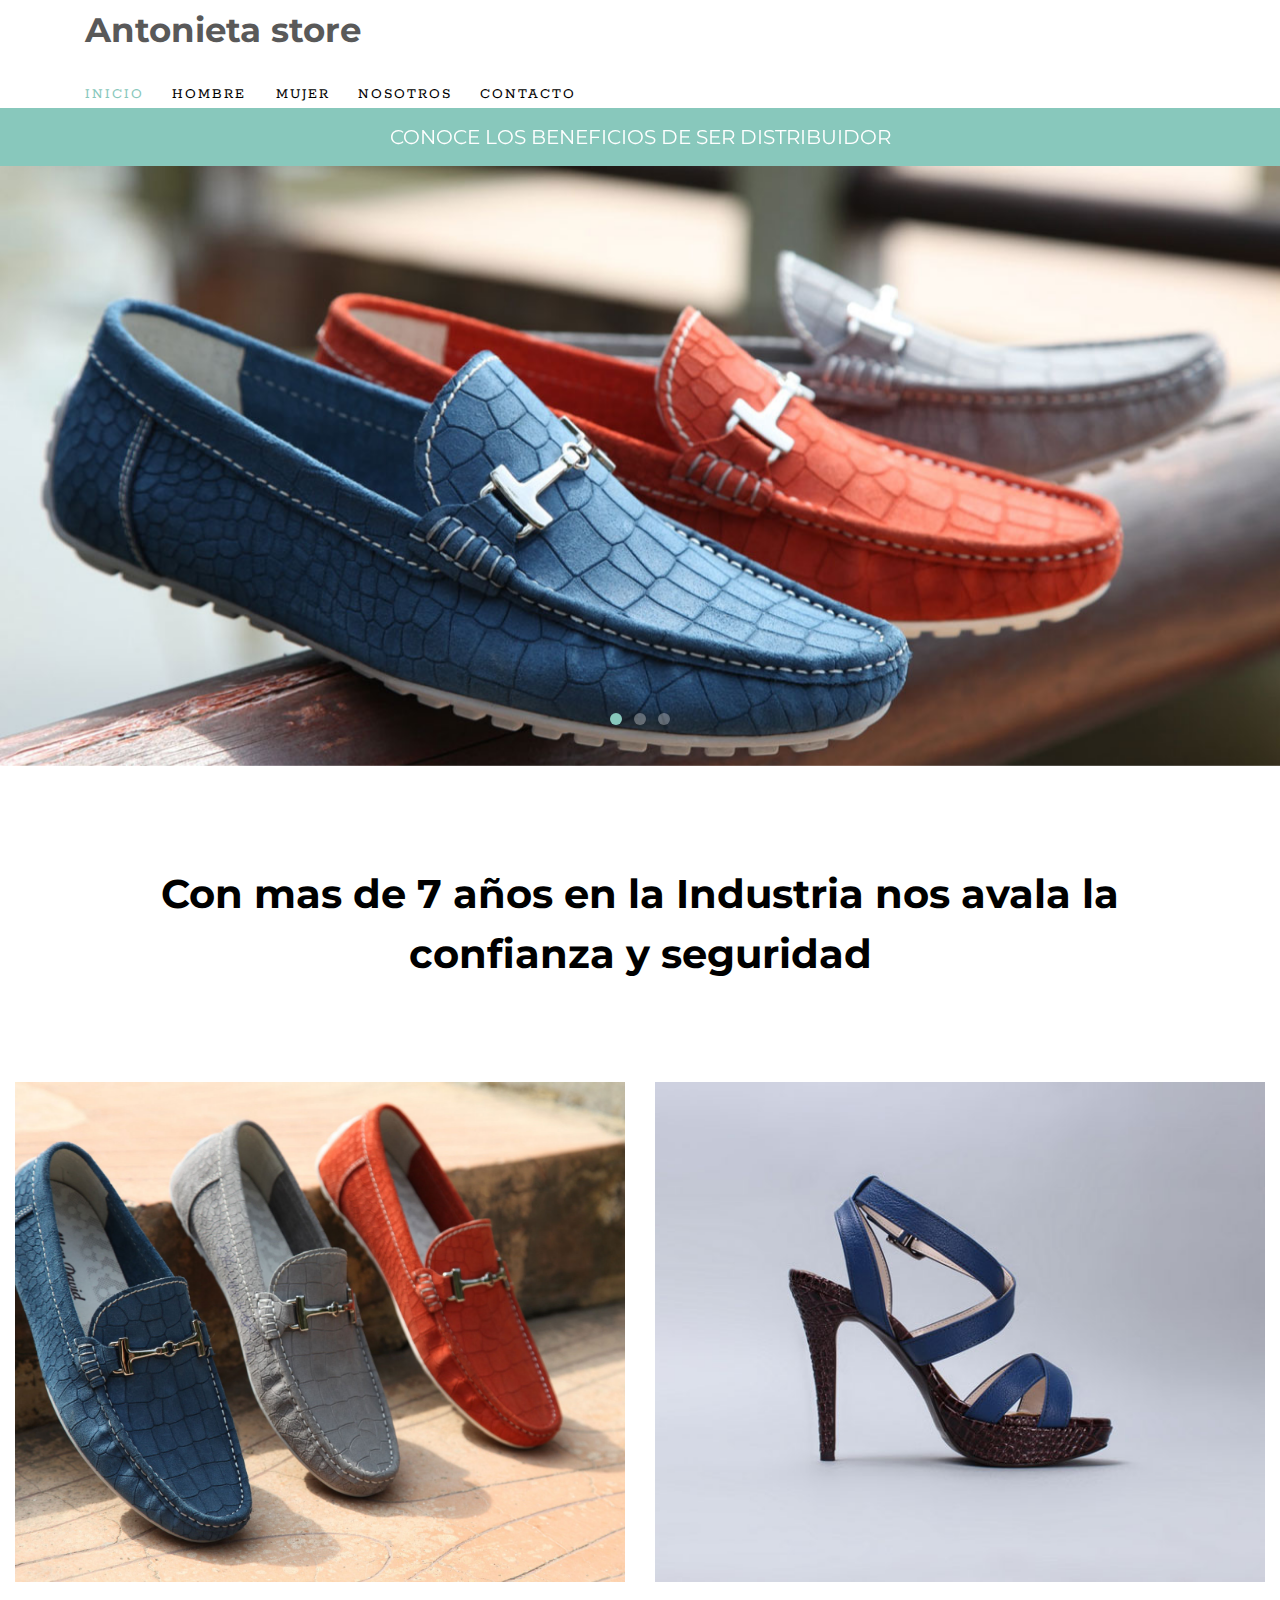
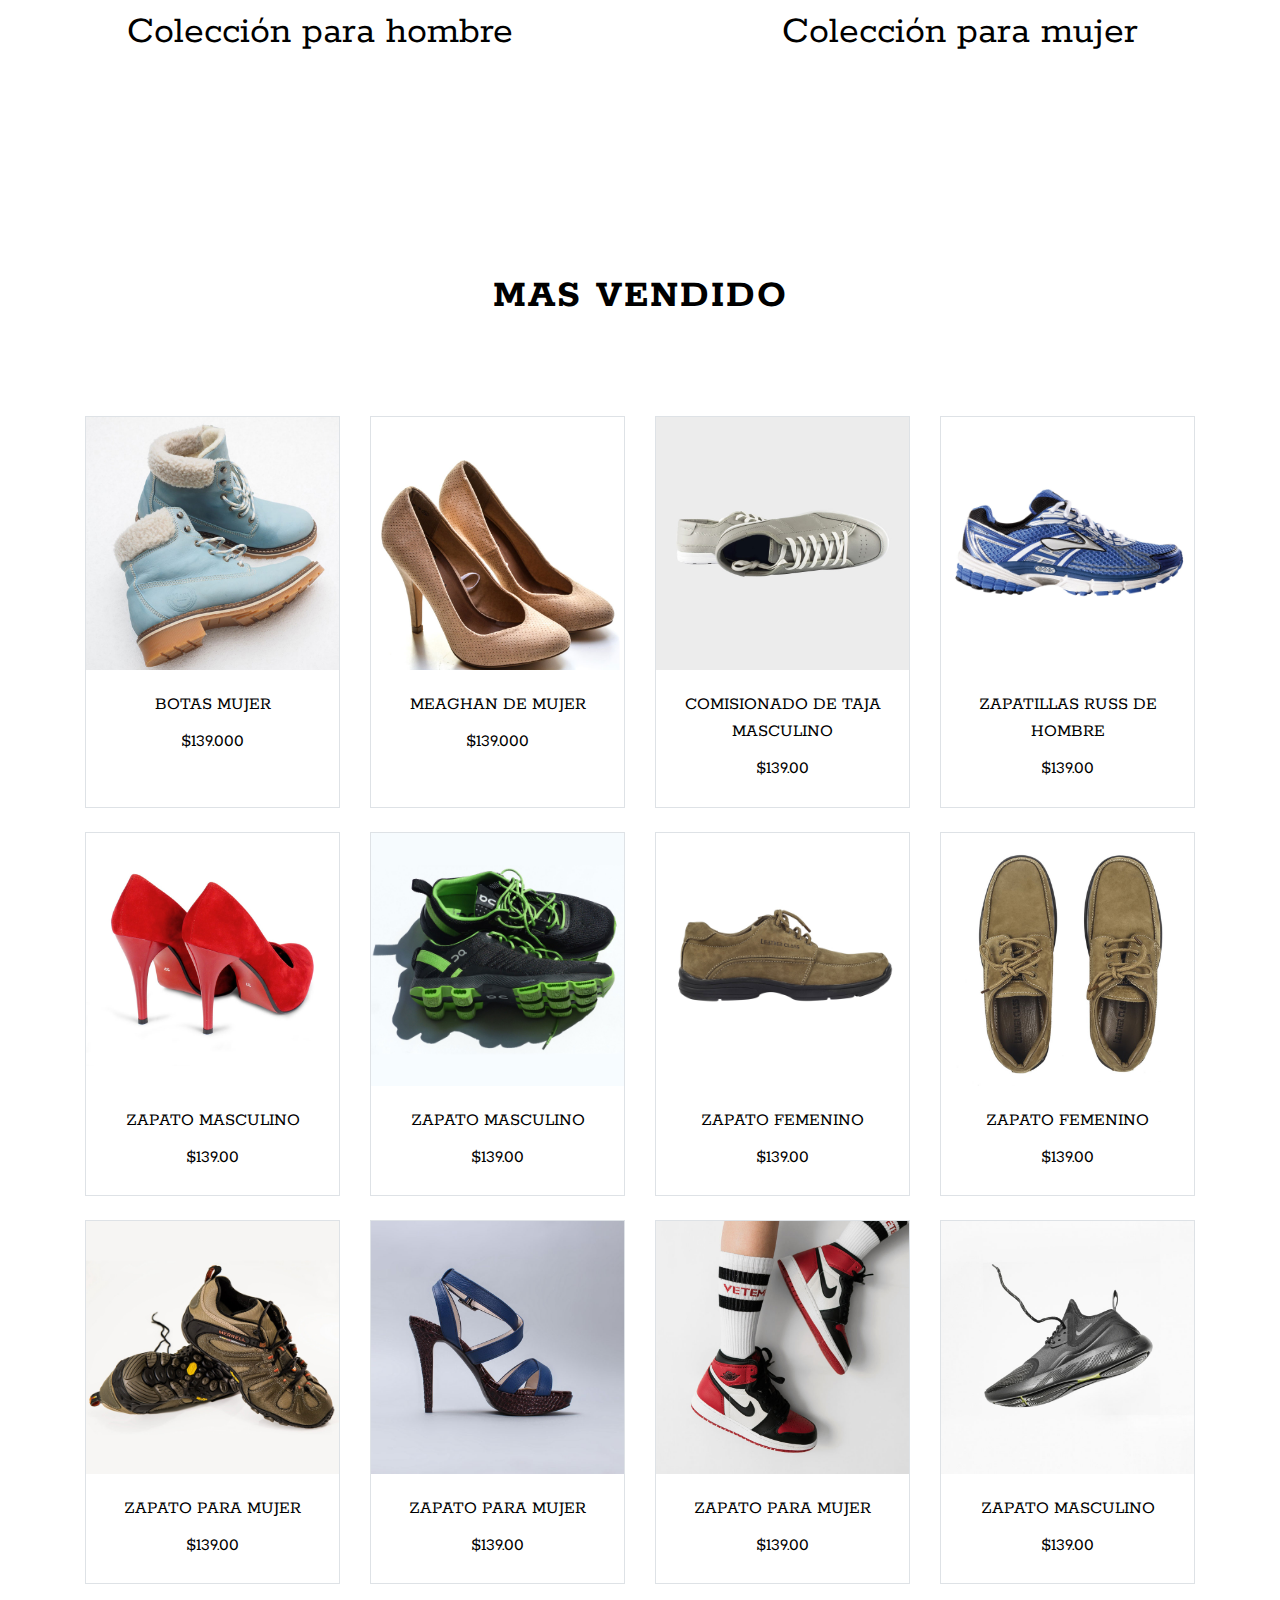
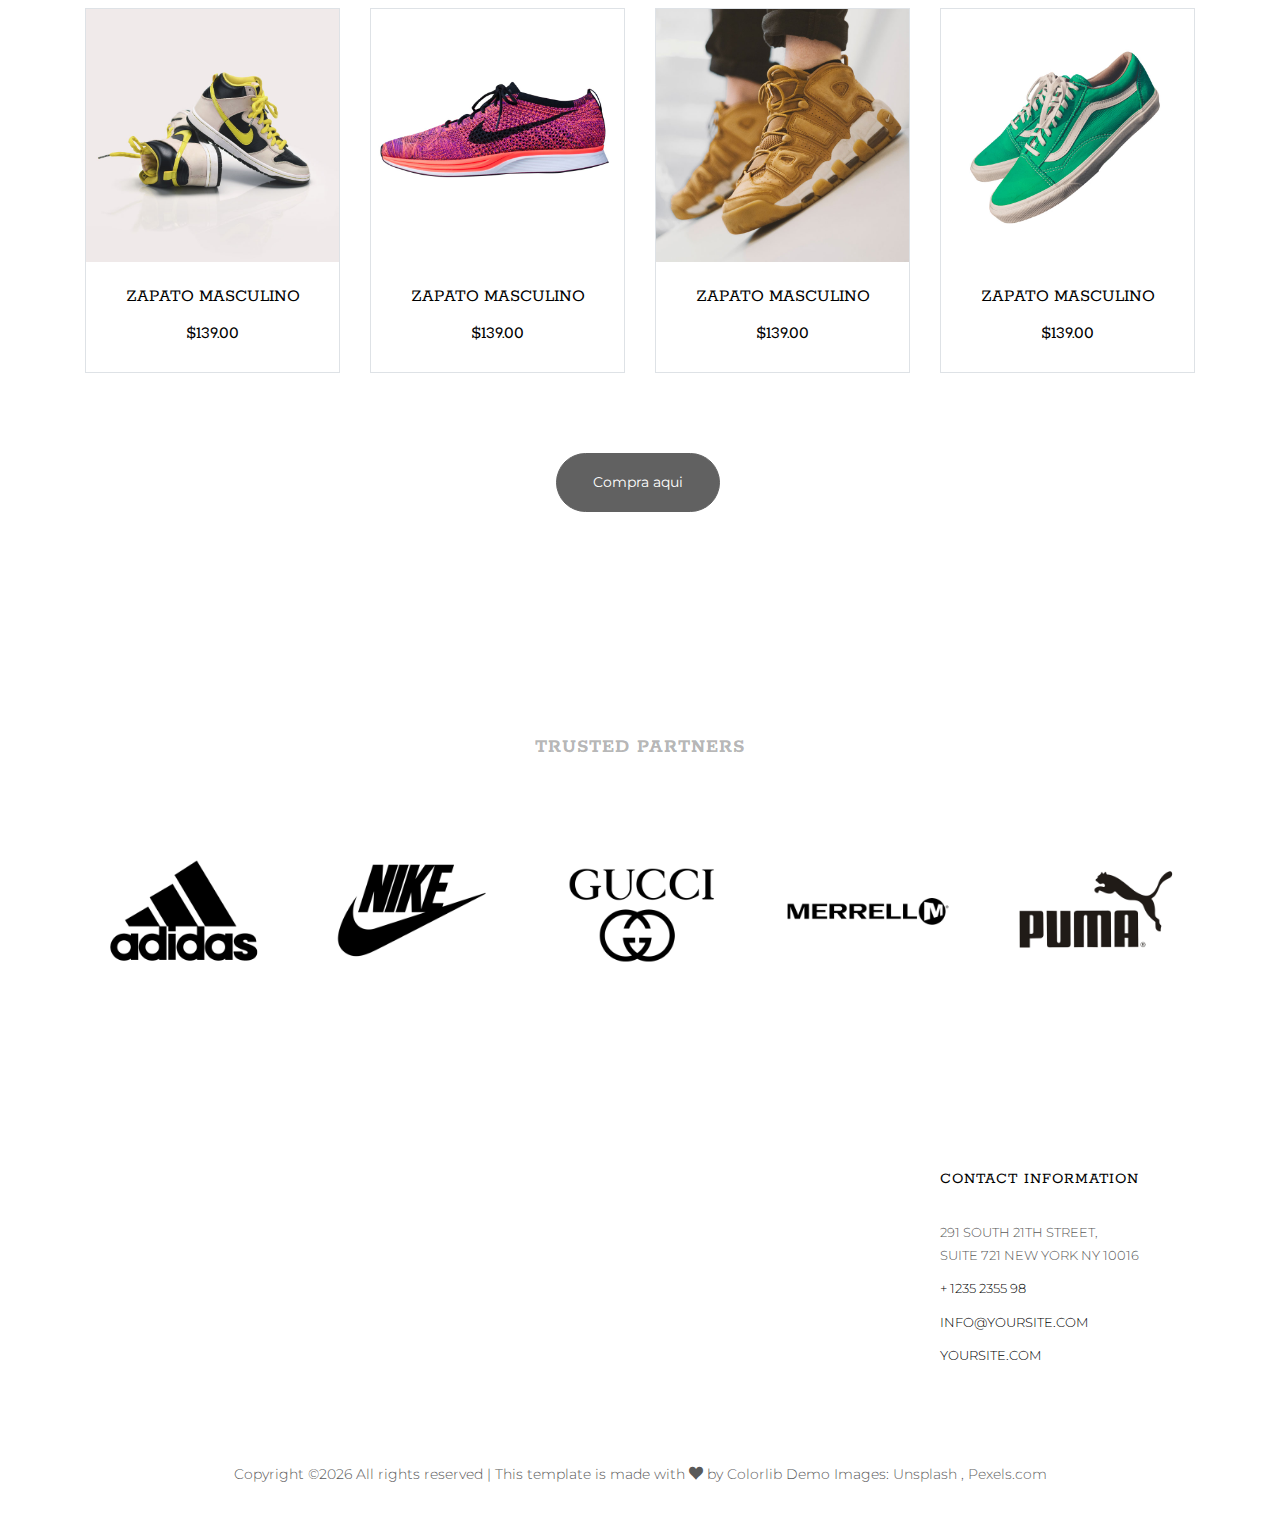
==== index.html @ b863884e "first commit copics ready" ====
<!DOCTYPE HTML>
<html>
	<head>
	<title>Antonieta store</title>
   <meta charset="utf-8">
   <meta name="viewport" content="width=device-width, initial-scale=1, shrink-to-fit=no">

	<link href="https://fonts.googleapis.com/css?family=Montserrat:300,400,500,600,700" rel="stylesheet">
	<link href="https://fonts.googleapis.com/css?family=Rokkitt:100,300,400,700" rel="stylesheet">
	
	<!-- Animate.css -->
	<link rel="stylesheet" href="css/animate.css">
	<!-- Icomoon Icon Fonts-->
	<link rel="stylesheet" href="css/icomoon.css">
	<!-- Ion Icon Fonts-->
	<link rel="stylesheet" href="css/ionicons.min.css">
	<!-- Bootstrap  -->
	<link rel="stylesheet" href="css/bootstrap.min.css">

	<!-- Magnific Popup -->
	<link rel="stylesheet" href="css/magnific-popup.css">

	<!-- Flexslider  -->
	<link rel="stylesheet" href="css/flexslider.css">

	<!-- Owl Carousel -->
	<link rel="stylesheet" href="css/owl.carousel.min.css">
	<link rel="stylesheet" href="css/owl.theme.default.min.css">
	
	<!-- Date Picker -->
	<link rel="stylesheet" href="css/bootstrap-datepicker.css">
	<!-- Flaticons  -->
	<link rel="stylesheet" href="fonts/flaticon/font/flaticon.css">

	<!-- Theme style  -->
	<link rel="stylesheet" href="css/style.css">

	</head>
	<body>
		
	<div class="colorlib-loader"></div>

	<div id="page">
		<nav class="colorlib-nav" role="navigation">
			<div class="top-menu">
				<div class="container">
					<div class="row">
						<div class="col-sm-7 col-md-9">
							<div id="colorlib-logo"><a href="index.html">Antonieta store</a></div>
						</div>
		         </div>
					<div class="row">
						<div class="col-sm-12 text-left menu-1">
							<ul>
								<li class="active"><a href="index.html">Inicio</a></li>
								<li class="has-dropdown">
									<a href="men.html">Hombre</a>
<!-- 									<ul class="dropdown">
										<li><a href="product-detail.html">Product Detail</a></li>
										<li><a href="cart.html">Shopping Cart</a></li>
										<li><a href="checkout.html">Checkout</a></li>
										<li><a href="order-complete.html">Order Complete</a></li>
										<li><a href="add-to-wishlist.html">Wishlist</a></li>
									</ul> -->
								</li>
								<li><a href="women.html">Mujer</a></li>
								<li><a href="about.html">Nosotros</a></li>
								<li><a href="contact.html">Contacto</a></li>
							</ul>
						</div>
					</div>
				</div>
			</div>
			<div class="sale">
				<div class="container">
					<div class="row">
						<div class="col-sm-8 offset-sm-2 text-center">
							<div class="row">
								<div class="owl-carousel2">
									<div class="item">
										<div class="col">
											<h3><a href="#">Conoce los Beneficios de ser Distribuidor</a></h3>
										</div>
									</div>
									<div class="item">
										<div class="col">
											<h3><a href="#">Unete ahora</a></h3>
										</div>
									</div>
								</div>
							</div>
						</div>
					</div>
				</div>
			</div>
		</nav>
		<aside id="colorlib-hero">
			<div class="flexslider">
				<ul class="slides">
			   	<li style="background-image: url(images/img_bg_1.jpg);">
			   		<div class="overlay"></div>
			   		<div class="container-fluid">
			   			<div class="row">
				   			<div class="col-sm-6 offset-sm-3 text-center slider-text">
				   				<div class="slider-text-inner">
				   					<div class="desc">
					   					<h1 class="head-1">Coleccion</h1>
					   					<h2 class="head-2">Zapatos</h2>
					   					<h2 class="head-3">Masculino</h2>
					   					<p class="category"><span>Envios a todo el pais</span></p>
					   					<p><a href="#" class="btn btn-primary">Ver Coleccion</a></p>
				   					</div>
				   				</div>
				   			</div>
				   		</div>
			   		</div>
			   	</li>
			   	<li style="background-image: url(images/img_bg_2.jpg);">
			   		<div class="overlay"></div>
			   		<div class="container-fluid">
			   			<div class="row">
				   			<div class="col-sm-6 offset-sm-3 text-center slider-text">
				   				<div class="slider-text-inner">
				   					<div class="desc">
					   					<h1 class="head-1">Gran </h1>
					   					<h2 class="head-2">promocion</h2>
					   					<h2 class="head-3"><strong class="font-weight-bold">20%</strong> de descuento</h2>
					   					<p class="category"><span>zapatos en rebaja</span></p>
					   					<p><a href="#" class="btn btn-primary">Ver Coleccion</a></p>
				   					</div>
				   				</div>
				   			</div>
				   		</div>
			   		</div>
			   	</li>
			   	<li style="background-image: url(images/img_bg_3.jpg);">
			   		<div class="overlay"></div>
			   		<div class="container-fluid">
			   			<div class="row">
				   			<div class="col-sm-6 offset-sm-3 text-center slider-text">
				   				<div class="slider-text-inner">
				   					<div class="desc">
					   					<h1 class="head-1">Mercancia</h1>
					   					<h2 class="head-2">nueva</h2>
					   					<h2 class="head-3">hasta <strong class="font-weight-bold">10%</strong> rebaja</h2>
					   					<p class="category"><span>nuevo estilo para hombres</span></p>
					   					<p><a href="#" class="btn btn-primary">Ver Coleccion</a></p>
				   					</div>
				   				</div>
				   			</div>
				   		</div>
			   		</div>
			   	</li>
			  	</ul>
		  	</div>
		</aside>
		<div class="colorlib-intro">
			<div class="container">
				<div class="row">
					<div class="col-sm-12 text-center">
						<h2 class="intro">Con mas de 7 años en la Industria nos avala la confianza y seguridad</h2>
					</div>
				</div>
			</div>
		</div>
		<div class="colorlib-product">
			<div class="container-fluid">
				<div class="row">
					<div class="col-sm-6 text-center">
						<div class="featured">
							<a href="#" class="featured-img" style="background-image: url(images/men.jpg);"></a>
							<div class="desc">
								<h2><a href="#">Colección para hombre</a></h2>
							</div>
						</div>
					</div>
					<div class="col-sm-6 text-center">
						<div class="featured">
							<a href="#" class="featured-img" style="background-image: url(images/women.jpg);"></a>
							<div class="desc">
								<h2><a href="#">Colección para mujer</a></h2>
							</div>
						</div>
					</div>
				</div>
			</div>
		</div>

		<div class="colorlib-product">
			<div class="container">
				<div class="row">
					<div class="col-sm-8 offset-sm-2 text-center colorlib-heading">
						<h2>Mas vendido</h2>
					</div>
				</div>
				<div class="row row-pb-md">
					<div class="col-lg-3 mb-4 text-center">
						<div class="product-entry border">
							<a href="#" class="prod-img">
								<img src="images/item-1.jpg" class="img-fluid" alt="Free html5 bootstrap 4 template">
							</a>
							<div class="desc">
								<h2><a href="#">Botas Mujer </a></h2>
								<span class="price">$139.000</span>
							</div>
						</div>
					</div>
					<div class="col-lg-3 mb-4 text-center">
						<div class="product-entry border">
							<a href="#" class="prod-img">
								<img src="images/item-2.jpg" class="img-fluid" alt="Free html5 bootstrap 4 template">
							</a>
							<div class="desc">
								<h2><a href="#"> Meaghan de mujer</a></h2>
								<span class="price">$139.000</span>
							</div>
						</div>
					</div>
					<div class="col-lg-3 mb-4 text-center">
						<div class="product-entry border">
							<a href="#" class="prod-img">
								<img src="images/item-3.jpg" class="img-fluid" alt="Free html5 bootstrap 4 template">
							</a>
							<div class="desc">
								<h2><a href="#">Comisionado de Taja masculino</a></h2>
								<span class="price">$139.00</span>
							</div>
						</div>
					</div>
					<div class="col-lg-3 mb-4 text-center">
						<div class="product-entry border">
							<a href="#" class="prod-img">
								<img src="images/item-4.jpg" class="img-fluid" alt="Free html5 bootstrap 4 template">
							</a>
							<div class="desc">
								<h2><a href="#">Zapatillas Russ de hombre</a></h2>
								<span class="price">$139.00</span>
							</div>
						</div>
					</div>
					<div class="w-100"></div>
					<div class="col-lg-3 mb-4 text-center">
						<div class="product-entry border">
							<a href="#" class="prod-img">
								<img src="images/item-5.jpg" class="img-fluid" alt="Free html5 bootstrap 4 template">
							</a>
							<div class="desc">
								<h2><a href="#">zapato masculino</a></h2>
								<span class="price">$139.00</span>
							</div>
						</div>
					</div>
					<div class="col-lg-3 mb-4 text-center">
						<div class="product-entry border">
							<a href="#" class="prod-img">
								<img src="images/item-6.jpg" class="img-fluid" alt="Free html5 bootstrap 4 template">
							</a>
							<div class="desc">
								<h2><a href="#">zapato masculino</a></h2>
								<span class="price">$139.00</span>
							</div>
						</div>
					</div>
					<div class="col-lg-3 mb-4 text-center">
						<div class="product-entry border">
							<a href="#" class="prod-img">
								<img src="images/item-7.jpg" class="img-fluid" alt="Free html5 bootstrap 4 template">
							</a>
							<div class="desc">
								<h2><a href="#">zapato femenino</a></h2>
								<span class="price">$139.00</span>
							</div>
						</div>
					</div>
					<div class="col-lg-3 mb-4 text-center">
						<div class="product-entry border">
							<a href="#" class="prod-img">
								<img src="images/item-8.jpg" class="img-fluid" alt="Free html5 bootstrap 4 template">
							</a>
							<div class="desc">
								<h2><a href="#">zapato femenino</a></h2>
								<span class="price">$139.00</span>
							</div>
						</div>
					</div>
					<div class="w-100"></div>
					<div class="col-lg-3 mb-4 text-center">
						<div class="product-entry border">
							<a href="#" class="prod-img">
								<img src="images/item-9.jpg" class="img-fluid" alt="Free html5 bootstrap 4 template">
							</a>
							<div class="desc">
								<h2><a href="#">zapato para mujer</a></h2>
								<span class="price">$139.00</span>
							</div>
						</div>
					</div>
					<div class="col-lg-3 mb-4 text-center">
						<div class="product-entry border">
							<a href="#" class="prod-img">
								<img src="images/item-10.jpg" class="img-fluid" alt="Free html5 bootstrap 4 template">
							</a>
							<div class="desc">
								<h2><a href="#">zapato para mujer</a></h2>
								<span class="price">$139.00</span>
							</div>
						</div>
					</div>
					<div class="col-lg-3 mb-4 text-center">
						<div class="product-entry border">
							<a href="#" class="prod-img">
								<img src="images/item-11.jpg" class="img-fluid" alt="Free html5 bootstrap 4 template">
							</a>
							<div class="desc">
								<h2><a href="#">zapato para mujer</a></h2>
								<span class="price">$139.00</span>
							</div>
						</div>
					</div>
					<div class="col-lg-3 mb-4 text-center">
						<div class="product-entry border">
							<a href="#" class="prod-img">
								<img src="images/item-12.jpg" class="img-fluid" alt="Free html5 bootstrap 4 template">
							</a>
							<div class="desc">
								<h2><a href="#">zapato masculino</a></h2>
								<span class="price">$139.00</span>
							</div>
						</div>
					</div>
					<div class="w-100"></div>
					<div class="col-lg-3 mb-4 text-center">
						<div class="product-entry border">
							<a href="#" class="prod-img">
								<img src="images/item-13.jpg" class="img-fluid" alt="Free html5 bootstrap 4 template">
							</a>
							<div class="desc">
								<h2><a href="#">zapato masculino</a></h2>
								<span class="price">$139.00</span>
							</div>
						</div>
					</div>
					<div class="col-lg-3 mb-4 text-center">
						<div class="product-entry border">
							<a href="#" class="prod-img">
								<img src="images/item-14.jpg" class="img-fluid" alt="Free html5 bootstrap 4 template">
							</a>
							<div class="desc">
								<h2><a href="#">zapato masculino</a></h2>
								<span class="price">$139.00</span>
							</div>
						</div>
					</div>
					<div class="col-lg-3 mb-4 text-center">
						<div class="product-entry border">
							<a href="#" class="prod-img">
								<img src="images/item-15.jpg" class="img-fluid" alt="Free html5 bootstrap 4 template">
							</a>
							<div class="desc">
								<h2><a href="#">zapato masculino</a></h2>
								<span class="price">$139.00</span>
							</div>
						</div>
					</div>
					<div class="col-lg-3 mb-4 text-center">
						<div class="product-entry border">
							<a href="#" class="prod-img">
								<img src="images/item-16.jpg" class="img-fluid" alt="Free html5 bootstrap 4 template">
							</a>
							<div class="desc">
								<h2><a href="#">zapato masculino</a></h2>
								<span class="price">$139.00</span>
							</div>
						</div>
					</div>
				</div>
				<div class="row">
					<div class="col-md-12 text-center">
						<p><a href="#" class="btn btn-primary btn-lg">Compra aqui</a></p>
					</div>
				</div>
			</div>
		</div>

		<div class="colorlib-partner">
			<div class="container">
				<div class="row">
					<div class="col-sm-8 offset-sm-2 text-center colorlib-heading colorlib-heading-sm">
						<h2>Trusted Partners</h2>
					</div>
				</div>
				<div class="row">
					<div class="col partner-col text-center">
						<img src="images/brand-1.jpg" class="img-fluid" alt="Free html4 bootstrap 4 template">
					</div>
					<div class="col partner-col text-center">
						<img src="images/brand-2.jpg" class="img-fluid" alt="Free html4 bootstrap 4 template">
					</div>
					<div class="col partner-col text-center">
						<img src="images/brand-3.jpg" class="img-fluid" alt="Free html4 bootstrap 4 template">
					</div>
					<div class="col partner-col text-center">
						<img src="images/brand-4.jpg" class="img-fluid" alt="Free html4 bootstrap 4 template">
					</div>
					<div class="col partner-col text-center">
						<img src="images/brand-5.jpg" class="img-fluid" alt="Free html4 bootstrap 4 template">
					</div>
				</div>
			</div>
		</div>

		<footer id="colorlib-footer" role="contentinfo">
			<div class="container">
				<div class="row row-pb-md">
<!-- 					<div class="col footer-col colorlib-widget">
						<h4>About Footwear</h4>
						<p>Even the all-powerful Pointing has no control about the blind texts it is an almost unorthographic life</p>
						<p>
							<ul class="colorlib-social-icons">
								<li><a href="#"><i class="icon-twitter"></i></a></li>
								<li><a href="#"><i class="icon-facebook"></i></a></li>
								<li><a href="#"><i class="icon-linkedin"></i></a></li>
								<li><a href="#"><i class="icon-dribbble"></i></a></li>
							</ul>
						</p>
					</div> -->
					<div class="col footer-col colorlib-widget">
<!-- 						<h4>Customer Care</h4>
						<p>
							<ul class="colorlib-footer-links">
								<li><a href="#">Contact</a></li>
								<li><a href="#">Returns/Exchange</a></li>
								<li><a href="#">Gift Voucher</a></li>
								<li><a href="#">Wishlist</a></li>
								<li><a href="#">Special</a></li>
								<li><a href="#">Customer Services</a></li>
								<li><a href="#">Site maps</a></li>
							</ul>
						</p> -->
					</div>
					<div class="col footer-col colorlib-widget">
<!-- 						<h4>Information</h4>
						<p>
							<ul class="colorlib-footer-links">
								<li><a href="#">About us</a></li>
								<li><a href="#">Delivery Information</a></li>
								<li><a href="#">Privacy Policy</a></li>
								<li><a href="#">Support</a></li>
								<li><a href="#">Order Tracking</a></li>
							</ul>
						</p> -->
					</div>

					<div class="col footer-col">
<!-- 						<h4>News</h4>
						<ul class="colorlib-footer-links">
							<li><a href="blog.html">Blog</a></li>
							<li><a href="#">Press</a></li>
							<li><a href="#">Exhibitions</a></li>
						</ul> -->
					</div>

					<div class="col footer-col">
						<h4>Contact Information</h4>
						<ul class="colorlib-footer-links">
							<li>291 South 21th Street, <br> Suite 721 New York NY 10016</li>
							<li><a href="tel://1234567920">+ 1235 2355 98</a></li>
							<li><a href="mailto:info@yoursite.com">info@yoursite.com</a></li>
							<li><a href="#">yoursite.com</a></li>
						</ul>
					</div>
				</div>
			</div>
			<div class="copy">
				<div class="row">
					<div class="col-sm-12 text-center">
						<p>
							<span><!-- Link back to Colorlib can't be removed. Template is licensed under CC BY 3.0. -->
Copyright &copy;<script>document.write(new Date().getFullYear());</script> All rights reserved | This template is made with <i class="icon-heart" aria-hidden="true"></i> by <a href="https://colorlib.com" target="_blank">Colorlib</a>
<!-- Link back to Colorlib can't be removed. Template is licensed under CC BY 3.0. --></span> 
							<span class="block">Demo Images: <a href="http://unsplash.co/" target="_blank">Unsplash</a> , <a href="http://pexels.com/" target="_blank">Pexels.com</a></span>
						</p>
					</div>
				</div>
			</div>
		</footer>
	</div>

	<div class="gototop js-top">
		<a href="#" class="js-gotop"><i class="ion-ios-arrow-up"></i></a>
	</div>
	
	<!-- jQuery -->
	<script src="js/jquery.min.js"></script>
   <!-- popper -->
   <script src="js/popper.min.js"></script>
   <!-- bootstrap 4.1 -->
   <script src="js/bootstrap.min.js"></script>
   <!-- jQuery easing -->
   <script src="js/jquery.easing.1.3.js"></script>
	<!-- Waypoints -->
	<script src="js/jquery.waypoints.min.js"></script>
	<!-- Flexslider -->
	<script src="js/jquery.flexslider-min.js"></script>
	<!-- Owl carousel -->
	<script src="js/owl.carousel.min.js"></script>
	<!-- Magnific Popup -->
	<script src="js/jquery.magnific-popup.min.js"></script>
	<script src="js/magnific-popup-options.js"></script>
	<!-- Date Picker -->
	<script src="js/bootstrap-datepicker.js"></script>
	<!-- Stellar Parallax -->
	<script src="js/jquery.stellar.min.js"></script>
	<!-- Main -->
	<script src="js/main.js"></script>

	</body>
</html>
---- css/icomoon.css ----
@font-face {
  font-family: 'icomoon';
  src:  url('fonts/icomoon.eot?tmere9');
  src:  url('fonts/icomoon.eot?tmere9#iefix') format('embedded-opentype'),
    url('fonts/icomoon.ttf?tmere9') format('truetype'),
    url('fonts/icomoon.woff?tmere9') format('woff'),
    url('fonts/icomoon.svg?tmere9#icomoon') format('svg');
  font-weight: normal;
  font-style: normal;
}

[class^="icon-"], [class*=" icon-"] {
  /* use !important to prevent issues with browser extensions that change fonts */
  font-family: 'icomoon' !important;
  speak: none;
  font-style: normal;
  font-weight: normal;
  font-variant: normal;
  text-transform: none;
  line-height: 1;

  /* Better Font Rendering =========== */
  -webkit-font-smoothing: antialiased;
  -moz-osx-font-smoothing: grayscale;
}

.icon-activity:before {
  content: "\e900";
}
.icon-airplay:before {
  content: "\e901";
}
.icon-alert-circle:before {
  content: "\e902";
}
.icon-alert-octagon:before {
  content: "\e903";
}
.icon-alert-triangle:before {
  content: "\e904";
}
.icon-align-center:before {
  content: "\e905";
}
.icon-align-justify:before {
  content: "\e906";
}
.icon-align-left:before {
  content: "\e907";
}
.icon-align-right:before {
  content: "\e908";
}
.icon-anchor:before {
  content: "\e909";
}
.icon-aperture:before {
  content: "\e90a";
}
.icon-arrow-down3:before {
  content: "\e90b";
}
.icon-arrow-down-circle:before {
  content: "\e90c";
}
.icon-arrow-down-left3:before {
  content: "\e90d";
}
.icon-arrow-down-right3:before {
  content: "\e90e";
}
.icon-arrow-left3:before {
  content: "\e90f";
}
.icon-arrow-left-circle:before {
  content: "\e910";
}
.icon-arrow-right3:before {
  content: "\e911";
}
.icon-arrow-right-circle:before {
  content: "\e912";
}
.icon-arrow-up3:before {
  content: "\e913";
}
.icon-arrow-up-circle:before {
  content: "\e914";
}
.icon-arrow-up-left3:before {
  content: "\e915";
}
.icon-arrow-up-right3:before {
  content: "\e916";
}
.icon-at-sign:before {
  content: "\e917";
}
.icon-award:before {
  content: "\e918";
}
.icon-bar-chart:before {
  content: "\e919";
}
.icon-bar-chart-2:before {
  content: "\e91a";
}
.icon-battery:before {
  content: "\e91b";
}
.icon-battery-charging:before {
  content: "\e91c";
}
.icon-bell2:before {
  content: "\e91d";
}
.icon-bell-off:before {
  content: "\e91e";
}
.icon-bluetooth:before {
  content: "\e91f";
}
.icon-bold2:before {
  content: "\e920";
}
.icon-book2:before {
  content: "\e921";
}
.icon-book-open:before {
  content: "\e922";
}
.icon-bookmark2:before {
  content: "\e923";
}
.icon-box:before {
  content: "\e924";
}
.icon-briefcase2:before {
  content: "\e925";
}
.icon-calendar2:before {
  content: "\e926";
}
.icon-camera2:before {
  content: "\e927";
}
.icon-camera-off:before {
  content: "\e928";
}
.icon-cast:before {
  content: "\e929";
}
.icon-check:before {
  content: "\e92a";
}
.icon-check-circle:before {
  content: "\e92b";
}
.icon-check-square:before {
  content: "\e92c";
}
.icon-chevron-down:before {
  content: "\e92d";
}
.icon-chevron-left:before {
  content: "\e92e";
}
.icon-chevron-right:before {
  content: "\e92f";
}
.icon-chevron-up:before {
  content: "\e930";
}
.icon-chevrons-down:before {
  content: "\e931";
}
.icon-chevrons-left:before {
  content: "\e932";
}
.icon-chevrons-right:before {
  content: "\e933";
}
.icon-chevrons-up:before {
  content: "\e934";
}
.icon-chrome2:before {
  content: "\e935";
}
.icon-circle:before {
  content: "\e936";
}
.icon-clipboard2:before {
  content: "\e937";
}
.icon-clock3:before {
  content: "\e938";
}
.icon-cloud2:before {
  content: "\e939";
}
.icon-cloud-drizzle:before {
  content: "\e93a";
}
.icon-cloud-lightning:before {
  content: "\e93b";
}
.icon-cloud-off:before {
  content: "\e93c";
}
.icon-cloud-rain:before {
  content: "\e93d";
}
.icon-cloud-snow:before {
  content: "\e93e";
}
.icon-code:before {
  content: "\e93f";
}
.icon-codepen2:before {
  content: "\e940";
}
.icon-command2:before {
  content: "\e941";
}
.icon-compass3:before {
  content: "\e942";
}
.icon-copy2:before {
  content: "\e943";
}
.icon-corner-down-left:before {
  content: "\e944";
}
.icon-corner-down-right:before {
  content: "\e945";
}
.icon-corner-left-down:before {
  content: "\e946";
}
.icon-corner-left-up:before {
  content: "\e947";
}
.icon-corner-right-down:before {
  content: "\e948";
}
.icon-corner-right-up:before {
  content: "\e949";
}
.icon-corner-up-left:before {
  content: "\e94a";
}
.icon-corner-up-right:before {
  content: "\e94b";
}
.icon-cpu:before {
  content: "\e94c";
}
.icon-credit-card2:before {
  content: "\e94d";
}
.icon-crop2:before {
  content: "\e94e";
}
.icon-crosshair:before {
  content: "\e94f";
}
.icon-database2:before {
  content: "\e950";
}
.icon-delete:before {
  content: "\e951";
}
.icon-disc:before {
  content: "\e952";
}
.icon-dollar-sign:before {
  content: "\e953";
}
.icon-download4:before {
  content: "\e954";
}
.icon-download-cloud:before {
  content: "\e955";
}
.icon-droplet2:before {
  content: "\e956";
}
.icon-edit:before {
  content: "\e957";
}
.icon-edit-2:before {
  content: "\e958";
}
.icon-edit-3:before {
  content: "\e959";
}
.icon-external-link:before {
  content: "\e95a";
}
.icon-eye2:before {
  content: "\e95b";
}
.icon-eye-off:before {
  content: "\e95c";
}
.icon-facebook3:before {
  content: "\e95d";
}
.icon-fast-forward:before {
  content: "\e95e";
}
.icon-feather:before {
  content: "\e95f";
}
.icon-file:before {
  content: "\e960";
}
.icon-file-minus:before {
  content: "\e961";
}
.icon-file-plus:before {
  content: "\e962";
}
.icon-file-text3:before {
  content: "\e963";
}
.icon-film2:before {
  content: "\e964";
}
.icon-filter2:before {
  content: "\e965";
}
.icon-flag2:before {
  content: "\e966";
}
.icon-folder2:before {
  content: "\e967";
}
.icon-folder-minus2:before {
  content: "\e968";
}
.icon-folder-plus2:before {
  content: "\e969";
}
.icon-git-branch:before {
  content: "\e96a";
}
.icon-git-commit:before {
  content: "\e96b";
}
.icon-git-merge:before {
  content: "\e96c";
}
.icon-git-pull-request:before {
  content: "\e96d";
}
.icon-github2:before {
  content: "\e96e";
}
.icon-gitlab:before {
  content: "\e96f";
}
.icon-globe:before {
  content: "\e970";
}
.icon-grid:before {
  content: "\e971";
}
.icon-hard-drive:before {
  content: "\e972";
}
.icon-hash:before {
  content: "\e973";
}
.icon-headphones2:before {
  content: "\e974";
}
.icon-heart2:before {
  content: "\e975";
}
.icon-help-circle:before {
  content: "\e976";
}
.icon-home4:before {
  content: "\e977";
}
.icon-image2:before {
  content: "\e978";
}
.icon-inbox:before {
  content: "\e979";
}
.icon-info2:before {
  content: "\e97a";
}
.icon-instagram2:before {
  content: "\e97b";
}
.icon-italic2:before {
  content: "\e97c";
}
.icon-layers:before {
  content: "\e97d";
}
.icon-layout:before {
  content: "\e97e";
}
.icon-life-buoy:before {
  content: "\e97f";
}
.icon-link2:before {
  content: "\e980";
}
.icon-link-2:before {
  content: "\e981";
}
.icon-linkedin3:before {
  content: "\e982";
}
.icon-list3:before {
  content: "\e983";
}
.icon-loader:before {
  content: "\e984";
}
.icon-lock2:before {
  content: "\e985";
}
.icon-log-in:before {
  content: "\e986";
}
.icon-log-out:before {
  content: "\e987";
}
.icon-mail5:before {
  content: "\e988";
}
.icon-map3:before {
  content: "\e989";
}
.icon-map-pin:before {
  content: "\e98a";
}
.icon-maximize:before {
  content: "\e98b";
}
.icon-maximize-2:before {
  content: "\e98c";
}
.icon-menu5:before {
  content: "\e98d";
}
.icon-message-circle:before {
  content: "\e98e";
}
.icon-message-square:before {
  content: "\e98f";
}
.icon-mic2:before {
  content: "\e990";
}
.icon-mic-off:before {
  content: "\e991";
}
.icon-minimize:before {
  content: "\e992";
}
.icon-minimize-2:before {
  content: "\e993";
}
.icon-minus2:before {
  content: "\e994";
}
.icon-minus-circle:before {
  content: "\e995";
}
.icon-minus-square:before {
  content: "\e996";
}
.icon-monitor:before {
  content: "\e997";
}
.icon-moon:before {
  content: "\e998";
}
.icon-more-horizontal:before {
  content: "\e999";
}
.icon-more-vertical:before {
  content: "\e99a";
}
.icon-move:before {
  content: "\e99b";
}
.icon-music2:before {
  content: "\e99c";
}
.icon-navigation:before {
  content: "\e99d";
}
.icon-navigation-2:before {
  content: "\e99e";
}
.icon-octagon:before {
  content: "\e99f";
}
.icon-package:before {
  content: "\e9a0";
}
.icon-paperclip:before {
  content: "\e9a1";
}
.icon-pause3:before {
  content: "\e9a2";
}
.icon-pause-circle:before {
  content: "\e9a3";
}
.icon-percent:before {
  content: "\e9a4";
}
.icon-phone2:before {
  content: "\e9a5";
}
.icon-phone-call:before {
  content: "\e9a6";
}
.icon-phone-forwarded:before {
  content: "\e9a7";
}
.icon-phone-incoming:before {
  content: "\e9a8";
}
.icon-phone-missed:before {
  content: "\e9a9";
}
.icon-phone-off:before {
  content: "\e9aa";
}
.icon-phone-outgoing:before {
  content: "\e9ab";
}
.icon-pie-chart2:before {
  content: "\e9ac";
}
.icon-play4:before {
  content: "\e9ad";
}
.icon-play-circle:before {
  content: "\e9ae";
}
.icon-plus2:before {
  content: "\e9af";
}
.icon-plus-circle:before {
  content: "\e9b0";
}
.icon-plus-square:before {
  content: "\e9b1";
}
.icon-pocket:before {
  content: "\e9b2";
}
.icon-power2:before {
  content: "\e9b3";
}
.icon-printer2:before {
  content: "\e9b4";
}
.icon-radio:before {
  content: "\e9b5";
}
.icon-refresh-ccw:before {
  content: "\e9b6";
}
.icon-refresh-cw:before {
  content: "\e9b7";
}
.icon-repeat:before {
  content: "\e9b8";
}
.icon-rewind:before {
  content: "\e9b9";
}
.icon-rotate-ccw:before {
  content: "\e9ba";
}
.icon-rotate-cw:before {
  content: "\e9bb";
}
.icon-rss3:before {
  content: "\e9bc";
}
.icon-save:before {
  content: "\e9bd";
}
.icon-scissors2:before {
  content: "\e9be";
}
.icon-search2:before {
  content: "\e9bf";
}
.icon-send:before {
  content: "\e9c0";
}
.icon-server:before {
  content: "\e9c1";
}
.icon-settings:before {
  content: "\e9c2";
}
.icon-share3:before {
  content: "\e9c3";
}
.icon-share-2:before {
  content: "\e9c4";
}
.icon-shield2:before {
  content: "\e9c5";
}
.icon-shield-off:before {
  content: "\e9c6";
}
.icon-shopping-bag:before {
  content: "\e9c7";
}
.icon-shopping-cart:before {
  content: "\e9c8";
}
.icon-shuffle2:before {
  content: "\e9c9";
}
.icon-sidebar:before {
  content: "\e9ca";
}
.icon-skip-back:before {
  content: "\e9cb";
}
.icon-skip-forward:before {
  content: "\e9cc";
}
.icon-slack:before {
  content: "\e9cd";
}
.icon-slash:before {
  content: "\e9ce";
}
.icon-sliders:before {
  content: "\e9cf";
}
.icon-smartphone:before {
  content: "\e9d0";
}
.icon-speaker:before {
  content: "\e9d1";
}
.icon-square:before {
  content: "\e9d2";
}
.icon-star:before {
  content: "\e9d3";
}
.icon-stop-circle:before {
  content: "\e9d4";
}
.icon-sun2:before {
  content: "\e9d5";
}
.icon-sunrise:before {
  content: "\e9d6";
}
.icon-sunset:before {
  content: "\e9d7";
}
.icon-tablet2:before {
  content: "\e9d8";
}
.icon-tag:before {
  content: "\e9d9";
}
.icon-target2:before {
  content: "\e9da";
}
.icon-terminal2:before {
  content: "\e9db";
}
.icon-thermometer:before {
  content: "\e9dc";
}
.icon-thumbs-down:before {
  content: "\e9dd";
}
.icon-thumbs-up:before {
  content: "\e9de";
}
.icon-toggle-left:before {
  content: "\e9df";
}
.icon-toggle-right:before {
  content: "\e9e0";
}
.icon-trash:before {
  content: "\e9e1";
}
.icon-trash-2:before {
  content: "\e9e2";
}
.icon-trending-down:before {
  content: "\e9e3";
}
.icon-trending-up:before {
  content: "\e9e4";
}
.icon-triangle:before {
  content: "\e9e5";
}
.icon-truck2:before {
  content: "\e9e6";
}
.icon-tv2:before {
  content: "\e9e7";
}
.icon-twitter2:before {
  content: "\e9e8";
}
.icon-type:before {
  content: "\e9e9";
}
.icon-umbrella:before {
  content: "\e9ea";
}
.icon-underline2:before {
  content: "\e9eb";
}
.icon-unlock:before {
  content: "\e9ec";
}
.icon-upload4:before {
  content: "\e9ed";
}
.icon-upload-cloud:before {
  content: "\e9ee";
}
.icon-user2:before {
  content: "\e9ef";
}
.icon-user-check2:before {
  content: "\e9f0";
}
.icon-user-minus2:before {
  content: "\e9f1";
}
.icon-user-plus2:before {
  content: "\e9f2";
}
.icon-user-x:before {
  content: "\e9f3";
}
.icon-users2:before {
  content: "\e9f4";
}
.icon-video:before {
  content: "\e9f5";
}
.icon-video-off:before {
  content: "\e9f6";
}
.icon-voicemail:before {
  content: "\e9f7";
}
.icon-volume:before {
  content: "\e9f8";
}
.icon-volume-1:before {
  content: "\e9f9";
}
.icon-volume-2:before {
  content: "\e9fa";
}
.icon-volume-x:before {
  content: "\e9fb";
}
.icon-watch:before {
  content: "\e9fc";
}
.icon-wifi:before {
  content: "\e9fd";
}
.icon-wifi-off:before {
  content: "\e9fe";
}
.icon-wind:before {
  content: "\e9ff";
}
.icon-x:before {
  content: "\ea00";
}
.icon-x-circle:before {
  content: "\ea01";
}
.icon-x-square:before {
  content: "\ea02";
}
.icon-zap:before {
  content: "\ea03";
}
.icon-zap-off:before {
  content: "\ea04";
}
.icon-zoom-in2:before {
  content: "\ea05";
}
.icon-zoom-out2:before {
  content: "\ea06";
}
.icon-times:before {
  content: "\ea07";
}
.icon-tick:before {
  content: "\ea08";
}
.icon-plus3:before {
  content: "\ea09";
}
.icon-minus3:before {
  content: "\ea0a";
}
.icon-equals:before {
  content: "\ea0b";
}
.icon-divide:before {
  content: "\ea0c";
}
.icon-chevron-right2:before {
  content: "\ea0d";
}
.icon-chevron-left2:before {
  content: "\ea0e";
}
.icon-arrow-right-thick:before {
  content: "\ea0f";
}
.icon-arrow-left-thick:before {
  content: "\ea10";
}
.icon-th-small:before {
  content: "\ea11";
}
.icon-th-menu:before {
  content: "\ea12";
}
.icon-th-list:before {
  content: "\ea13";
}
.icon-th-large:before {
  content: "\ea14";
}
.icon-home5:before {
  content: "\ea15";
}
.icon-arrow-forward:before {
  content: "\ea16";
}
.icon-arrow-back:before {
  content: "\ea17";
}
.icon-rss4:before {
  content: "\ea18";
}
.icon-location3:before {
  content: "\ea19";
}
.icon-link3:before {
  content: "\ea1a";
}
.icon-image3:before {
  content: "\ea1b";
}
.icon-arrow-up-thick:before {
  content: "\ea1c";
}
.icon-arrow-down-thick:before {
  content: "\ea1d";
}
.icon-starburst:before {
  content: "\ea1e";
}
.icon-starburst-outline:before {
  content: "\ea1f";
}
.icon-star2:before {
  content: "\ea20";
}
.icon-flow-children:before {
  content: "\ea21";
}
.icon-export:before {
  content: "\ea22";
}
.icon-delete2:before {
  content: "\ea23";
}
.icon-delete-outline:before {
  content: "\ea24";
}
.icon-cloud-storage:before {
  content: "\ea25";
}
.icon-wi-fi:before {
  content: "\ea26";
}
.icon-heart3:before {
  content: "\ea27";
}
.icon-flash:before {
  content: "\ea28";
}
.icon-cancel:before {
  content: "\ea29";
}
.icon-backspace:before {
  content: "\ea2a";
}
.icon-attachment2:before {
  content: "\ea2b";
}
.icon-arrow-move:before {
  content: "\ea2c";
}
.icon-warning2:before {
  content: "\ea2d";
}
.icon-user3:before {
  content: "\ea2e";
}
.icon-radar:before {
  content: "\ea2f";
}
.icon-lock-open:before {
  content: "\ea30";
}
.icon-lock-closed:before {
  content: "\ea31";
}
.icon-location-arrow:before {
  content: "\ea32";
}
.icon-info3:before {
  content: "\ea33";
}
.icon-user-delete:before {
  content: "\ea34";
}
.icon-user-add:before {
  content: "\ea35";
}
.icon-media-pause:before {
  content: "\ea36";
}
.icon-group:before {
  content: "\ea37";
}
.icon-chart-pie:before {
  content: "\ea38";
}
.icon-chart-line:before {
  content: "\ea39";
}
.icon-chart-bar:before {
  content: "\ea3a";
}
.icon-chart-area:before {
  content: "\ea3b";
}
.icon-video2:before {
  content: "\ea3c";
}
.icon-point-of-interest:before {
  content: "\ea3d";
}
.icon-infinity:before {
  content: "\ea3e";
}
.icon-globe2:before {
  content: "\ea3f";
}
.icon-eye3:before {
  content: "\ea40";
}
.icon-cog2:before {
  content: "\ea41";
}
.icon-camera3:before {
  content: "\ea42";
}
.icon-upload5:before {
  content: "\ea43";
}
.icon-scissors3:before {
  content: "\ea44";
}
.icon-refresh:before {
  content: "\ea45";
}
.icon-pin:before {
  content: "\ea46";
}
.icon-key3:before {
  content: "\ea47";
}
.icon-info-large:before {
  content: "\ea48";
}
.icon-eject2:before {
  content: "\ea49";
}
.icon-download5:before {
  content: "\ea4a";
}
.icon-zoom:before {
  content: "\ea4b";
}
.icon-zoom-out3:before {
  content: "\ea4c";
}
.icon-zoom-in3:before {
  content: "\ea4d";
}
.icon-sort-numerically:before {
  content: "\ea4e";
}
.icon-sort-alphabetically:before {
  content: "\ea4f";
}
.icon-input-checked:before {
  content: "\ea50";
}
.icon-calender:before {
  content: "\ea51";
}
.icon-world:before {
  content: "\ea52";
}
.icon-notes:before {
  content: "\ea53";
}
.icon-code2:before {
  content: "\ea54";
}
.icon-arrow-sync:before {
  content: "\ea55";
}
.icon-arrow-shuffle:before {
  content: "\ea56";
}
.icon-arrow-repeat:before {
  content: "\ea57";
}
.icon-arrow-minimise:before {
  content: "\ea58";
}
.icon-arrow-maximise:before {
  content: "\ea59";
}
.icon-arrow-loop:before {
  content: "\ea5a";
}
.icon-anchor2:before {
  content: "\ea5b";
}
.icon-spanner:before {
  content: "\ea5c";
}
.icon-puzzle:before {
  content: "\ea5d";
}
.icon-power3:before {
  content: "\ea5e";
}
.icon-plane:before {
  content: "\ea5f";
}
.icon-pi:before {
  content: "\ea60";
}
.icon-phone3:before {
  content: "\ea61";
}
.icon-microphone:before {
  content: "\ea62";
}
.icon-media-rewind:before {
  content: "\ea63";
}
.icon-flag3:before {
  content: "\ea64";
}
.icon-adjust-brightness:before {
  content: "\ea65";
}
.icon-waves:before {
  content: "\ea66";
}
.icon-social-twitter:before {
  content: "\ea67";
}
.icon-social-facebook:before {
  content: "\ea68";
}
.icon-social-dribbble:before {
  content: "\ea69";
}
.icon-media-stop:before {
  content: "\ea6a";
}
.icon-media-record:before {
  content: "\ea6b";
}
.icon-media-play:before {
  content: "\ea6c";
}
.icon-media-fast-forward:before {
  content: "\ea6d";
}
.icon-media-eject:before {
  content: "\ea6e";
}
.icon-social-vimeo:before {
  content: "\ea6f";
}
.icon-social-tumbler:before {
  content: "\ea70";
}
.icon-social-skype:before {
  content: "\ea71";
}
.icon-social-pinterest:before {
  content: "\ea72";
}
.icon-social-linkedin:before {
  content: "\ea73";
}
.icon-social-last-fm:before {
  content: "\ea74";
}
.icon-social-github:before {
  content: "\ea75";
}
.icon-social-flickr:before {
  content: "\ea76";
}
.icon-at:before {
  content: "\ea77";
}
.icon-times-outline:before {
  content: "\ea78";
}
.icon-plus-outline:before {
  content: "\ea79";
}
.icon-minus-outline:before {
  content: "\ea7a";
}
.icon-tick-outline:before {
  content: "\ea7b";
}
.icon-th-large-outline:before {
  content: "\ea7c";
}
.icon-equals-outline:before {
  content: "\ea7d";
}
.icon-divide-outline:before {
  content: "\ea7e";
}
.icon-chevron-right-outline:before {
  content: "\ea7f";
}
.icon-chevron-left-outline:before {
  content: "\ea80";
}
.icon-arrow-right-outline:before {
  content: "\ea81";
}
.icon-arrow-left-outline:before {
  content: "\ea82";
}
.icon-th-small-outline:before {
  content: "\ea83";
}
.icon-th-menu-outline:before {
  content: "\ea84";
}
.icon-th-list-outline:before {
  content: "\ea85";
}
.icon-news:before {
  content: "\ea86";
}
.icon-home-outline:before {
  content: "\ea87";
}
.icon-arrow-up-outline:before {
  content: "\ea88";
}
.icon-arrow-forward-outline:before {
  content: "\ea89";
}
.icon-arrow-down-outline:before {
  content: "\ea8a";
}
.icon-arrow-back-outline:before {
  content: "\ea8b";
}
.icon-trash2:before {
  content: "\ea8c";
}
.icon-rss-outline:before {
  content: "\ea8d";
}
.icon-message:before {
  content: "\ea8e";
}
.icon-location-outline:before {
  content: "\ea8f";
}
.icon-link-outline:before {
  content: "\ea90";
}
.icon-image-outline:before {
  content: "\ea91";
}
.icon-export-outline:before {
  content: "\ea92";
}
.icon-cross2:before {
  content: "\ea93";
}
.icon-wi-fi-outline:before {
  content: "\ea94";
}
.icon-star-outline:before {
  content: "\ea95";
}
.icon-media-pause-outline:before {
  content: "\ea96";
}
.icon-mail6:before {
  content: "\ea97";
}
.icon-heart-outline:before {
  content: "\ea98";
}
.icon-flash-outline:before {
  content: "\ea99";
}
.icon-cancel-outline:before {
  content: "\ea9a";
}
.icon-beaker:before {
  content: "\ea9b";
}
.icon-arrow-move-outline:before {
  content: "\ea9c";
}
.icon-watch2:before {
  content: "\ea9d";
}
.icon-warning-outline:before {
  content: "\ea9e";
}
.icon-time:before {
  content: "\ea9f";
}
.icon-radar-outline:before {
  content: "\eaa0";
}
.icon-lock-open-outline:before {
  content: "\eaa1";
}
.icon-location-arrow-outline:before {
  content: "\eaa2";
}
.icon-info-outline:before {
  content: "\eaa3";
}
.icon-backspace-outline:before {
  content: "\eaa4";
}
.icon-attachment-outline:before {
  content: "\eaa5";
}
.icon-user-outline:before {
  content: "\eaa6";
}
.icon-user-delete-outline:before {
  content: "\eaa7";
}
.icon-user-add-outline:before {
  content: "\eaa8";
}
.icon-lock-closed-outline:before {
  content: "\eaa9";
}
.icon-group-outline:before {
  content: "\eaaa";
}
.icon-chart-pie-outline:before {
  content: "\eaab";
}
.icon-chart-line-outline:before {
  content: "\eaac";
}
.icon-chart-bar-outline:before {
  content: "\eaad";
}
.icon-chart-area-outline:before {
  content: "\eaae";
}
.icon-video-outline:before {
  content: "\eaaf";
}
.icon-point-of-interest-outline:before {
  content: "\eab0";
}
.icon-map4:before {
  content: "\eab1";
}
.icon-key-outline:before {
  content: "\eab2";
}
.icon-infinity-outline:before {
  content: "\eab3";
}
.icon-globe-outline:before {
  content: "\eab4";
}
.icon-eye-outline:before {
  content: "\eab5";
}
.icon-cog-outline:before {
  content: "\eab6";
}
.icon-camera-outline:before {
  content: "\eab7";
}
.icon-upload-outline:before {
  content: "\eab8";
}
.icon-support:before {
  content: "\eab9";
}
.icon-scissors-outline:before {
  content: "\eaba";
}
.icon-refresh-outline:before {
  content: "\eabb";
}
.icon-info-large-outline:before {
  content: "\eabc";
}
.icon-eject-outline:before {
  content: "\eabd";
}
.icon-download-outline:before {
  content: "\eabe";
}
.icon-battery-mid:before {
  content: "\eabf";
}
.icon-battery-low:before {
  content: "\eac0";
}
.icon-battery-high:before {
  content: "\eac1";
}
.icon-zoom-outline:before {
  content: "\eac2";
}
.icon-zoom-out-outline:before {
  content: "\eac3";
}
.icon-zoom-in-outline:before {
  content: "\eac4";
}
.icon-tag2:before {
  content: "\eac5";
}
.icon-tabs-outline:before {
  content: "\eac6";
}
.icon-pin-outline:before {
  content: "\eac7";
}
.icon-message-typing:before {
  content: "\eac8";
}
.icon-directions:before {
  content: "\eac9";
}
.icon-battery-full:before {
  content: "\eaca";
}
.icon-battery-charge:before {
  content: "\eacb";
}
.icon-pipette:before {
  content: "\eacc";
}
.icon-pencil3:before {
  content: "\eacd";
}
.icon-folder3:before {
  content: "\eace";
}
.icon-folder-delete:before {
  content: "\eacf";
}
.icon-folder-add:before {
  content: "\ead0";
}
.icon-edit2:before {
  content: "\ead1";
}
.icon-document:before {
  content: "\ead2";
}
.icon-document-delete:before {
  content: "\ead3";
}
.icon-document-add:before {
  content: "\ead4";
}
.icon-brush:before {
  content: "\ead5";
}
.icon-thumbs-up2:before {
  content: "\ead6";
}
.icon-thumbs-down2:before {
  content: "\ead7";
}
.icon-pen2:before {
  content: "\ead8";
}
.icon-sort-numerically-outline:before {
  content: "\ead9";
}
.icon-sort-alphabetically-outline:before {
  content: "\eada";
}
.icon-social-last-fm-circular:before {
  content: "\eadb";
}
.icon-social-github-circular:before {
  content: "\eadc";
}
.icon-compass4:before {
  content: "\eadd";
}
.icon-bookmark3:before {
  content: "\eade";
}
.icon-input-checked-outline:before {
  content: "\eadf";
}
.icon-code-outline:before {
  content: "\eae0";
}
.icon-calender-outline:before {
  content: "\eae1";
}
.icon-business-card:before {
  content: "\eae2";
}
.icon-arrow-up4:before {
  content: "\eae3";
}
.icon-arrow-sync-outline:before {
  content: "\eae4";
}
.icon-arrow-right4:before {
  content: "\eae5";
}
.icon-arrow-repeat-outline:before {
  content: "\eae6";
}
.icon-arrow-loop-outline:before {
  content: "\eae7";
}
.icon-arrow-left4:before {
  content: "\eae8";
}
.icon-flow-switch:before {
  content: "\eae9";
}
.icon-flow-parallel:before {
  content: "\eaea";
}
.icon-flow-merge:before {
  content: "\eaeb";
}
.icon-document-text:before {
  content: "\eaec";
}
.icon-clipboard3:before {
  content: "\eaed";
}
.icon-calculator2:before {
  content: "\eaee";
}
.icon-arrow-minimise-outline:before {
  content: "\eaef";
}
.icon-arrow-maximise-outline:before {
  content: "\eaf0";
}
.icon-arrow-down4:before {
  content: "\eaf1";
}
.icon-gift2:before {
  content: "\eaf2";
}
.icon-film3:before {
  content: "\eaf3";
}
.icon-database3:before {
  content: "\eaf4";
}
.icon-bell3:before {
  content: "\eaf5";
}
.icon-anchor-outline:before {
  content: "\eaf6";
}
.icon-adjust-contrast:before {
  content: "\eaf7";
}
.icon-world-outline:before {
  content: "\eaf8";
}
.icon-shopping-bag2:before {
  content: "\eaf9";
}
.icon-power-outline:before {
  content: "\eafa";
}
.icon-notes-outline:before {
  content: "\eafb";
}
.icon-device-tablet:before {
  content: "\eafc";
}
.icon-device-phone:before {
  content: "\eafd";
}
.icon-device-laptop:before {
  content: "\eafe";
}
.icon-device-desktop:before {
  content: "\eaff";
}
.icon-briefcase3:before {
  content: "\eb00";
}
.icon-stopwatch2:before {
  content: "\eb01";
}
.icon-spanner-outline:before {
  content: "\eb02";
}
.icon-puzzle-outline:before {
  content: "\eb03";
}
.icon-printer3:before {
  content: "\eb04";
}
.icon-pi-outline:before {
  content: "\eb05";
}
.icon-lightbulb:before {
  content: "\eb06";
}
.icon-flag-outline:before {
  content: "\eb07";
}
.icon-contacts:before {
  content: "\eb08";
}
.icon-archive:before {
  content: "\eb09";
}
.icon-weather-stormy:before {
  content: "\eb0a";
}
.icon-weather-shower:before {
  content: "\eb0b";
}
.icon-weather-partly-sunny:before {
  content: "\eb0c";
}
.icon-weather-downpour:before {
  content: "\eb0d";
}
.icon-weather-cloudy:before {
  content: "\eb0e";
}
.icon-plane-outline:before {
  content: "\eb0f";
}
.icon-phone-outline:before {
  content: "\eb10";
}
.icon-microphone-outline:before {
  content: "\eb11";
}
.icon-weather-windy:before {
  content: "\eb12";
}
.icon-weather-windy-cloudy:before {
  content: "\eb13";
}
.icon-weather-sunny:before {
  content: "\eb14";
}
.icon-weather-snow:before {
  content: "\eb15";
}
.icon-weather-night:before {
  content: "\eb16";
}
.icon-media-stop-outline:before {
  content: "\eb17";
}
.icon-media-rewind-outline:before {
  content: "\eb18";
}
.icon-media-record-outline:before {
  content: "\eb19";
}
.icon-media-play-outline:before {
  content: "\eb1a";
}
.icon-media-fast-forward-outline:before {
  content: "\eb1b";
}
.icon-media-eject-outline:before {
  content: "\eb1c";
}
.icon-wine:before {
  content: "\eb1d";
}
.icon-waves-outline:before {
  content: "\eb1e";
}
.icon-ticket2:before {
  content: "\eb1f";
}
.icon-tags:before {
  content: "\eb20";
}
.icon-plug:before {
  content: "\eb21";
}
.icon-headphones3:before {
  content: "\eb22";
}
.icon-credit-card3:before {
  content: "\eb23";
}
.icon-coffee:before {
  content: "\eb24";
}
.icon-book3:before {
  content: "\eb25";
}
.icon-beer:before {
  content: "\eb26";
}
.icon-volume2:before {
  content: "\eb27";
}
.icon-volume-up:before {
  content: "\eb28";
}
.icon-volume-mute3:before {
  content: "\eb29";
}
.icon-volume-down:before {
  content: "\eb2a";
}
.icon-social-vimeo-circular:before {
  content: "\eb2b";
}
.icon-social-twitter-circular:before {
  content: "\eb2c";
}
.icon-social-pinterest-circular:before {
  content: "\eb2d";
}
.icon-social-linkedin-circular:before {
  content: "\eb2e";
}
.icon-social-facebook-circular:before {
  content: "\eb2f";
}
.icon-social-dribbble-circular:before {
  content: "\eb30";
}
.icon-tree2:before {
  content: "\eb31";
}
.icon-thermometer2:before {
  content: "\eb32";
}
.icon-social-tumbler-circular:before {
  content: "\eb33";
}
.icon-social-skype-outline:before {
  content: "\eb34";
}
.icon-social-flickr-circular:before {
  content: "\eb35";
}
.icon-social-at-circular:before {
  content: "\eb36";
}
.icon-shopping-cart2:before {
  content: "\eb37";
}
.icon-messages:before {
  content: "\eb38";
}
.icon-leaf2:before {
  content: "\eb39";
}
.icon-feather2:before {
  content: "\eb3a";
}
.icon-box2:before {
  content: "\eb3b";
}
.icon-write:before {
  content: "\eb3c";
}
.icon-clock4:before {
  content: "\eb3d";
}
.icon-reply2:before {
  content: "\eb3e";
}
.icon-reply-all:before {
  content: "\eb3f";
}
.icon-forward4:before {
  content: "\eb40";
}
.icon-flag4:before {
  content: "\eb41";
}
.icon-search3:before {
  content: "\eb42";
}
.icon-trash3:before {
  content: "\eb43";
}
.icon-envelope:before {
  content: "\eb44";
}
.icon-bubble3:before {
  content: "\eb45";
}
.icon-bubbles5:before {
  content: "\eb46";
}
.icon-user4:before {
  content: "\eb47";
}
.icon-users3:before {
  content: "\eb48";
}
.icon-cloud3:before {
  content: "\eb49";
}
.icon-download6:before {
  content: "\eb4a";
}
.icon-upload6:before {
  content: "\eb4b";
}
.icon-rain:before {
  content: "\eb4c";
}
.icon-sun3:before {
  content: "\eb4d";
}
.icon-moon2:before {
  content: "\eb4e";
}
.icon-bell4:before {
  content: "\eb4f";
}
.icon-folder4:before {
  content: "\eb50";
}
.icon-pin2:before {
  content: "\eb51";
}
.icon-sound:before {
  content: "\eb52";
}
.icon-microphone2:before {
  content: "\eb53";
}
.icon-camera4:before {
  content: "\eb54";
}
.icon-image4:before {
  content: "\eb55";
}
.icon-cog3:before {
  content: "\eb56";
}
.icon-calendar3:before {
  content: "\eb57";
}
.icon-book4:before {
  content: "\eb58";
}
.icon-map-marker:before {
  content: "\eb59";
}
.icon-store:before {
  content: "\eb5a";
}
.icon-support2:before {
  content: "\eb5b";
}
.icon-tag3:before {
  content: "\eb5c";
}
.icon-heart4:before {
  content: "\eb5d";
}
.icon-video-camera2:before {
  content: "\eb5e";
}
.icon-trophy2:before {
  content: "\eb5f";
}
.icon-cart2:before {
  content: "\eb60";
}
.icon-eye4:before {
  content: "\eb61";
}
.icon-cancel2:before {
  content: "\eb62";
}
.icon-chart:before {
  content: "\eb63";
}
.icon-target3:before {
  content: "\eb64";
}
.icon-printer4:before {
  content: "\eb65";
}
.icon-location4:before {
  content: "\eb66";
}
.icon-bookmark4:before {
  content: "\eb67";
}
.icon-monitor2:before {
  content: "\eb68";
}
.icon-cross3:before {
  content: "\eb69";
}
.icon-plus4:before {
  content: "\eb6a";
}
.icon-left:before {
  content: "\eb6b";
}
.icon-up:before {
  content: "\eb6c";
}
.icon-browser:before {
  content: "\eb6d";
}
.icon-windows2:before {
  content: "\eb6e";
}
.icon-switch2:before {
  content: "\eb6f";
}
.icon-dashboard:before {
  content: "\eb70";
}
.icon-play5:before {
  content: "\eb71";
}
.icon-fast-forward2:before {
  content: "\eb72";
}
.icon-next3:before {
  content: "\eb73";
}
.icon-refresh2:before {
  content: "\eb74";
}
.icon-film4:before {
  content: "\eb75";
}
.icon-home6:before {
  content: "\eb76";
}
.icon-home:before {
  content: "\eb77";
}
.icon-home2:before {
  content: "\eb78";
}
.icon-home3:before {
  content: "\eb79";
}
.icon-office:before {
  content: "\eb7a";
}
.icon-newspaper:before {
  content: "\eb7b";
}
.icon-pencil:before {
  content: "\eb7c";
}
.icon-pencil2:before {
  content: "\eb7d";
}
.icon-quill:before {
  content: "\eb7e";
}
.icon-pen:before {
  content: "\eb7f";
}
.icon-blog:before {
  content: "\eb80";
}
.icon-eyedropper:before {
  content: "\eb81";
}
.icon-droplet:before {
  content: "\eb82";
}
.icon-paint-format:before {
  content: "\eb83";
}
.icon-image:before {
  content: "\eb84";
}
.icon-images:before {
  content: "\eb85";
}
.icon-camera:before {
  content: "\eb86";
}
.icon-headphones:before {
  content: "\eb87";
}
.icon-music:before {
  content: "\eb88";
}
.icon-play:before {
  content: "\eb89";
}
.icon-film:before {
  content: "\eb8a";
}
.icon-video-camera:before {
  content: "\eb8b";
}
.icon-dice:before {
  content: "\eb8c";
}
.icon-pacman:before {
  content: "\eb8d";
}
.icon-spades:before {
  content: "\eb8e";
}
.icon-clubs:before {
  content: "\eb8f";
}
.icon-diamonds:before {
  content: "\eb90";
}
.icon-bullhorn:before {
  content: "\eb91";
}
.icon-connection:before {
  content: "\eb92";
}
.icon-podcast:before {
  content: "\eb93";
}
.icon-feed:before {
  content: "\eb94";
}
.icon-mic:before {
  content: "\eb95";
}
.icon-book:before {
  content: "\eb96";
}
.icon-books:before {
  content: "\eb97";
}
.icon-library:before {
  content: "\eb98";
}
.icon-file-text:before {
  content: "\eb99";
}
.icon-profile:before {
  content: "\eb9a";
}
.icon-file-empty:before {
  content: "\eb9b";
}
.icon-files-empty:before {
  content: "\eb9c";
}
.icon-file-text2:before {
  content: "\eb9d";
}
.icon-file-picture:before {
  content: "\eb9e";
}
.icon-file-music:before {
  content: "\eb9f";
}
.icon-file-play:before {
  content: "\eba0";
}
.icon-file-video:before {
  content: "\eba1";
}
.icon-file-zip:before {
  content: "\eba2";
}
.icon-copy:before {
  content: "\eba3";
}
.icon-paste:before {
  content: "\eba4";
}
.icon-stack:before {
  content: "\eba5";
}
.icon-folder:before {
  content: "\eba6";
}
.icon-folder-open:before {
  content: "\eba7";
}
.icon-folder-plus:before {
  content: "\eba8";
}
.icon-folder-minus:before {
  content: "\eba9";
}
.icon-folder-download:before {
  content: "\ebaa";
}
.icon-folder-upload:before {
  content: "\ebab";
}
.icon-price-tag:before {
  content: "\ebac";
}
.icon-price-tags:before {
  content: "\ebad";
}
.icon-barcode:before {
  content: "\ebae";
}
.icon-qrcode:before {
  content: "\ebaf";
}
.icon-ticket:before {
  content: "\ebb0";
}
.icon-cart:before {
  content: "\ebb1";
}
.icon-coin-dollar:before {
  content: "\ebb2";
}
.icon-coin-euro:before {
  content: "\ebb3";
}
.icon-coin-pound:before {
  content: "\ebb4";
}
.icon-coin-yen:before {
  content: "\ebb5";
}
.icon-credit-card:before {
  content: "\ebb6";
}
.icon-calculator:before {
  content: "\ebb7";
}
.icon-lifebuoy:before {
  content: "\ebb8";
}
.icon-phone:before {
  content: "\ebb9";
}
.icon-phone-hang-up:before {
  content: "\ebba";
}
.icon-address-book:before {
  content: "\ebbb";
}
.icon-envelop:before {
  content: "\ebbc";
}
.icon-pushpin:before {
  content: "\ebbd";
}
.icon-location:before {
  content: "\ebbe";
}
.icon-location2:before {
  content: "\ebbf";
}
.icon-compass:before {
  content: "\ebc0";
}
.icon-compass2:before {
  content: "\ebc1";
}
.icon-map:before {
  content: "\ebc2";
}
.icon-map2:before {
  content: "\ebc3";
}
.icon-history:before {
  content: "\ebc4";
}
.icon-clock:before {
  content: "\ebc5";
}
.icon-clock2:before {
  content: "\ebc6";
}
.icon-alarm:before {
  content: "\ebc7";
}
.icon-bell:before {
  content: "\ebc8";
}
.icon-stopwatch:before {
  content: "\ebc9";
}
.icon-calendar:before {
  content: "\ebca";
}
.icon-printer:before {
  content: "\ebcb";
}
.icon-keyboard:before {
  content: "\ebcc";
}
.icon-display:before {
  content: "\ebcd";
}
.icon-laptop:before {
  content: "\ebce";
}
.icon-mobile:before {
  content: "\ebcf";
}
.icon-mobile2:before {
  content: "\ebd0";
}
.icon-tablet:before {
  content: "\ebd1";
}
.icon-tv:before {
  content: "\ebd2";
}
.icon-drawer:before {
  content: "\ebd3";
}
.icon-drawer2:before {
  content: "\ebd4";
}
.icon-box-add:before {
  content: "\ebd5";
}
.icon-box-remove:before {
  content: "\ebd6";
}
.icon-download:before {
  content: "\ebd7";
}
.icon-upload:before {
  content: "\ebd8";
}
.icon-floppy-disk:before {
  content: "\ebd9";
}
.icon-drive:before {
  content: "\ebda";
}
.icon-database:before {
  content: "\ebdb";
}
.icon-undo:before {
  content: "\ebdc";
}
.icon-redo:before {
  content: "\ebdd";
}
.icon-undo2:before {
  content: "\ebde";
}
.icon-redo2:before {
  content: "\ebdf";
}
.icon-forward:before {
  content: "\ebe0";
}
.icon-reply:before {
  content: "\ebe1";
}
.icon-bubble:before {
  content: "\ebe2";
}
.icon-bubbles:before {
  content: "\ebe3";
}
.icon-bubbles2:before {
  content: "\ebe4";
}
.icon-bubble2:before {
  content: "\ebe5";
}
.icon-bubbles3:before {
  content: "\ebe6";
}
.icon-bubbles4:before {
  content: "\ebe7";
}
.icon-user:before {
  content: "\ebe8";
}
.icon-users:before {
  content: "\ebe9";
}
.icon-user-plus:before {
  content: "\ebea";
}
.icon-user-minus:before {
  content: "\ebeb";
}
.icon-user-check:before {
  content: "\ebec";
}
.icon-user-tie:before {
  content: "\ebed";
}
.icon-quotes-left:before {
  content: "\ebee";
}
.icon-quotes-right:before {
  content: "\ebef";
}
.icon-hour-glass:before {
  content: "\ebf0";
}
.icon-spinner:before {
  content: "\ebf1";
}
.icon-spinner2:before {
  content: "\ebf2";
}
.icon-spinner3:before {
  content: "\ebf3";
}
.icon-spinner4:before {
  content: "\ebf4";
}
.icon-spinner5:before {
  content: "\ebf5";
}
.icon-spinner6:before {
  content: "\ebf6";
}
.icon-spinner7:before {
  content: "\ebf7";
}
.icon-spinner8:before {
  content: "\ebf8";
}
.icon-spinner9:before {
  content: "\ebf9";
}
.icon-spinner10:before {
  content: "\ebfa";
}
.icon-spinner11:before {
  content: "\ebfb";
}
.icon-binoculars:before {
  content: "\ebfc";
}
.icon-search:before {
  content: "\ebfd";
}
.icon-zoom-in:before {
  content: "\ebfe";
}
.icon-zoom-out:before {
  content: "\ebff";
}
.icon-enlarge:before {
  content: "\ec00";
}
.icon-shrink:before {
  content: "\ec01";
}
.icon-enlarge2:before {
  content: "\ec02";
}
.icon-shrink2:before {
  content: "\ec03";
}
.icon-key:before {
  content: "\ec04";
}
.icon-key2:before {
  content: "\ec05";
}
.icon-lock:before {
  content: "\ec06";
}
.icon-unlocked:before {
  content: "\ec07";
}
.icon-wrench:before {
  content: "\ec08";
}
.icon-equalizer:before {
  content: "\ec09";
}
.icon-equalizer2:before {
  content: "\ec0a";
}
.icon-cog:before {
  content: "\ec0b";
}
.icon-cogs:before {
  content: "\ec0c";
}
.icon-hammer:before {
  content: "\ec0d";
}
.icon-magic-wand:before {
  content: "\ec0e";
}
.icon-aid-kit:before {
  content: "\ec0f";
}
.icon-bug:before {
  content: "\ec10";
}
.icon-pie-chart:before {
  content: "\ec11";
}
.icon-stats-dots:before {
  content: "\ec12";
}
.icon-stats-bars:before {
  content: "\ec13";
}
.icon-stats-bars2:before {
  content: "\ec14";
}
.icon-trophy:before {
  content: "\ec15";
}
.icon-gift:before {
  content: "\ec16";
}
.icon-glass:before {
  content: "\ec17";
}
.icon-glass2:before {
  content: "\ec18";
}
.icon-mug:before {
  content: "\ec19";
}
.icon-spoon-knife:before {
  content: "\ec1a";
}
.icon-leaf:before {
  content: "\ec1b";
}
.icon-rocket:before {
  content: "\ec1c";
}
.icon-meter:before {
  content: "\ec1d";
}
.icon-meter2:before {
  content: "\ec1e";
}
.icon-hammer2:before {
  content: "\ec1f";
}
.icon-fire:before {
  content: "\ec20";
}
.icon-lab:before {
  content: "\ec21";
}
.icon-magnet:before {
  content: "\ec22";
}
.icon-bin:before {
  content: "\ec23";
}
.icon-bin2:before {
  content: "\ec24";
}
.icon-briefcase:before {
  content: "\ec25";
}
.icon-airplane:before {
  content: "\ec26";
}
.icon-truck:before {
  content: "\ec27";
}
.icon-road:before {
  content: "\ec28";
}
.icon-accessibility:before {
  content: "\ec29";
}
.icon-target:before {
  content: "\ec2a";
}
.icon-shield:before {
  content: "\ec2b";
}
.icon-power:before {
  content: "\ec2c";
}
.icon-switch:before {
  content: "\ec2d";
}
.icon-power-cord:before {
  content: "\ec2e";
}
.icon-clipboard:before {
  content: "\ec2f";
}
.icon-list-numbered:before {
  content: "\ec30";
}
.icon-list:before {
  content: "\ec31";
}
.icon-list2:before {
  content: "\ec32";
}
.icon-tree:before {
  content: "\ec33";
}
.icon-menu:before {
  content: "\ec34";
}
.icon-menu2:before {
  content: "\ec35";
}
.icon-menu3:before {
  content: "\ec36";
}
.icon-menu4:before {
  content: "\ec37";
}
.icon-cloud:before {
  content: "\ec38";
}
.icon-cloud-download:before {
  content: "\ec39";
}
.icon-cloud-upload:before {
  content: "\ec3a";
}
.icon-cloud-check:before {
  content: "\ec3b";
}
.icon-download2:before {
  content: "\ec3c";
}
.icon-upload2:before {
  content: "\ec3d";
}
.icon-download3:before {
  content: "\ec3e";
}
.icon-upload3:before {
  content: "\ec3f";
}
.icon-sphere:before {
  content: "\ec40";
}
.icon-earth:before {
  content: "\ec41";
}
.icon-link:before {
  content: "\ec42";
}
.icon-flag:before {
  content: "\ec43";
}
.icon-attachment:before {
  content: "\ec44";
}
.icon-eye:before {
  content: "\ec45";
}
.icon-eye-plus:before {
  content: "\ec46";
}
.icon-eye-minus:before {
  content: "\ec47";
}
.icon-eye-blocked:before {
  content: "\ec48";
}
.icon-bookmark:before {
  content: "\ec49";
}
.icon-bookmarks:before {
  content: "\ec4a";
}
.icon-sun:before {
  content: "\ec4b";
}
.icon-contrast:before {
  content: "\ec4c";
}
.icon-brightness-contrast:before {
  content: "\ec4d";
}
.icon-star-empty:before {
  content: "\ec4e";
}
.icon-star-half:before {
  content: "\ec4f";
}
.icon-star-full:before {
  content: "\ec50";
}
.icon-heart:before {
  content: "\ec51";
}
.icon-heart-broken:before {
  content: "\ec52";
}
.icon-man:before {
  content: "\ec53";
}
.icon-woman:before {
  content: "\ec54";
}
.icon-man-woman:before {
  content: "\ec55";
}
.icon-happy:before {
  content: "\ec56";
}
.icon-happy2:before {
  content: "\ec57";
}
.icon-smile:before {
  content: "\ec58";
}
.icon-smile2:before {
  content: "\ec59";
}
.icon-tongue:before {
  content: "\ec5a";
}
.icon-tongue2:before {
  content: "\ec5b";
}
.icon-sad:before {
  content: "\ec5c";
}
.icon-sad2:before {
  content: "\ec5d";
}
.icon-wink:before {
  content: "\ec5e";
}
.icon-wink2:before {
  content: "\ec5f";
}
.icon-grin:before {
  content: "\ec60";
}
.icon-grin2:before {
  content: "\ec61";
}
.icon-cool:before {
  content: "\ec62";
}
.icon-cool2:before {
  content: "\ec63";
}
.icon-angry:before {
  content: "\ec64";
}
.icon-angry2:before {
  content: "\ec65";
}
.icon-evil:before {
  content: "\ec66";
}
.icon-evil2:before {
  content: "\ec67";
}
.icon-shocked:before {
  content: "\ec68";
}
.icon-shocked2:before {
  content: "\ec69";
}
.icon-baffled:before {
  content: "\ec6a";
}
.icon-baffled2:before {
  content: "\ec6b";
}
.icon-confused:before {
  content: "\ec6c";
}
.icon-confused2:before {
  content: "\ec6d";
}
.icon-neutral:before {
  content: "\ec6e";
}
.icon-neutral2:before {
  content: "\ec6f";
}
.icon-hipster:before {
  content: "\ec70";
}
.icon-hipster2:before {
  content: "\ec71";
}
.icon-wondering:before {
  content: "\ec72";
}
.icon-wondering2:before {
  content: "\ec73";
}
.icon-sleepy:before {
  content: "\ec74";
}
.icon-sleepy2:before {
  content: "\ec75";
}
.icon-frustrated:before {
  content: "\ec76";
}
.icon-frustrated2:before {
  content: "\ec77";
}
.icon-crying:before {
  content: "\ec78";
}
.icon-crying2:before {
  content: "\ec79";
}
.icon-point-up:before {
  content: "\ec7a";
}
.icon-point-right:before {
  content: "\ec7b";
}
.icon-point-down:before {
  content: "\ec7c";
}
.icon-point-left:before {
  content: "\ec7d";
}
.icon-warning:before {
  content: "\ec7e";
}
.icon-notification:before {
  content: "\ec7f";
}
.icon-question:before {
  content: "\ec80";
}
.icon-plus:before {
  content: "\ec81";
}
.icon-minus:before {
  content: "\ec82";
}
.icon-info:before {
  content: "\ec83";
}
.icon-cancel-circle:before {
  content: "\ec84";
}
.icon-blocked:before {
  content: "\ec85";
}
.icon-cross:before {
  content: "\ec86";
}
.icon-checkmark:before {
  content: "\ec87";
}
.icon-checkmark2:before {
  content: "\ec88";
}
.icon-spell-check:before {
  content: "\ec89";
}
.icon-enter:before {
  content: "\ec8a";
}
.icon-exit:before {
  content: "\ec8b";
}
.icon-play2:before {
  content: "\ec8c";
}
.icon-pause:before {
  content: "\ec8d";
}
.icon-stop:before {
  content: "\ec8e";
}
.icon-previous:before {
  content: "\ec8f";
}
.icon-next:before {
  content: "\ec90";
}
.icon-backward:before {
  content: "\ec91";
}
.icon-forward2:before {
  content: "\ec92";
}
.icon-play3:before {
  content: "\ec93";
}
.icon-pause2:before {
  content: "\ec94";
}
.icon-stop2:before {
  content: "\ec95";
}
.icon-backward2:before {
  content: "\ec96";
}
.icon-forward3:before {
  content: "\ec97";
}
.icon-first:before {
  content: "\ec98";
}
.icon-last:before {
  content: "\ec99";
}
.icon-previous2:before {
  content: "\ec9a";
}
.icon-next2:before {
  content: "\ec9b";
}
.icon-eject:before {
  content: "\ec9c";
}
.icon-volume-high:before {
  content: "\ec9d";
}
.icon-volume-medium:before {
  content: "\ec9e";
}
.icon-volume-low:before {
  content: "\ec9f";
}
.icon-volume-mute:before {
  content: "\eca0";
}
.icon-volume-mute2:before {
  content: "\eca1";
}
.icon-volume-increase:before {
  content: "\eca2";
}
.icon-volume-decrease:before {
  content: "\eca3";
}
.icon-loop:before {
  content: "\eca4";
}
.icon-loop2:before {
  content: "\eca5";
}
.icon-infinite:before {
  content: "\eca6";
}
.icon-shuffle:before {
  content: "\eca7";
}
.icon-arrow-up-left:before {
  content: "\eca8";
}
.icon-arrow-up:before {
  content: "\eca9";
}
.icon-arrow-up-right:before {
  content: "\ecaa";
}
.icon-arrow-right:before {
  content: "\ecab";
}
.icon-arrow-down-right:before {
  content: "\ecac";
}
.icon-arrow-down:before {
  content: "\ecad";
}
.icon-arrow-down-left:before {
  content: "\ecae";
}
.icon-arrow-left:before {
  content: "\ecaf";
}
.icon-arrow-up-left2:before {
  content: "\ecb0";
}
.icon-arrow-up2:before {
  content: "\ecb1";
}
.icon-arrow-up-right2:before {
  content: "\ecb2";
}
.icon-arrow-right2:before {
  content: "\ecb3";
}
.icon-arrow-down-right2:before {
  content: "\ecb4";
}
.icon-arrow-down2:before {
  content: "\ecb5";
}
.icon-arrow-down-left2:before {
  content: "\ecb6";
}
.icon-arrow-left2:before {
  content: "\ecb7";
}
.icon-circle-up:before {
  content: "\ecb8";
}
.icon-circle-right:before {
  content: "\ecb9";
}
.icon-circle-down:before {
  content: "\ecba";
}
.icon-circle-left:before {
  content: "\ecbb";
}
.icon-tab:before {
  content: "\ecbc";
}
.icon-move-up:before {
  content: "\ecbd";
}
.icon-move-down:before {
  content: "\ecbe";
}
.icon-sort-alpha-asc:before {
  content: "\ecbf";
}
.icon-sort-alpha-desc:before {
  content: "\ecc0";
}
.icon-sort-numeric-asc:before {
  content: "\ecc1";
}
.icon-sort-numberic-desc:before {
  content: "\ecc2";
}
.icon-sort-amount-asc:before {
  content: "\ecc3";
}
.icon-sort-amount-desc:before {
  content: "\ecc4";
}
.icon-command:before {
  content: "\ecc5";
}
.icon-shift:before {
  content: "\ecc6";
}
.icon-ctrl:before {
  content: "\ecc7";
}
.icon-opt:before {
  content: "\ecc8";
}
.icon-checkbox-checked:before {
  content: "\ecc9";
}
.icon-checkbox-unchecked:before {
  content: "\ecca";
}
.icon-radio-checked:before {
  content: "\eccb";
}
.icon-radio-checked2:before {
  content: "\eccc";
}
.icon-radio-unchecked:before {
  content: "\eccd";
}
.icon-crop:before {
  content: "\ecce";
}
.icon-make-group:before {
  content: "\eccf";
}
.icon-ungroup:before {
  content: "\ecd0";
}
.icon-scissors:before {
  content: "\ecd1";
}
.icon-filter:before {
  content: "\ecd2";
}
.icon-font:before {
  content: "\ecd3";
}
.icon-ligature:before {
  content: "\ecd4";
}
.icon-ligature2:before {
  content: "\ecd5";
}
.icon-text-height:before {
  content: "\ecd6";
}
.icon-text-width:before {
  content: "\ecd7";
}
.icon-font-size:before {
  content: "\ecd8";
}
.icon-bold:before {
  content: "\ecd9";
}
.icon-underline:before {
  content: "\ecda";
}
.icon-italic:before {
  content: "\ecdb";
}
.icon-strikethrough:before {
  content: "\ecdc";
}
.icon-omega:before {
  content: "\ecdd";
}
.icon-sigma:before {
  content: "\ecde";
}
.icon-page-break:before {
  content: "\ecdf";
}
.icon-superscript:before {
  content: "\ece0";
}
.icon-subscript:before {
  content: "\ece1";
}
.icon-superscript2:before {
  content: "\ece2";
}
.icon-subscript2:before {
  content: "\ece3";
}
.icon-text-color:before {
  content: "\ece4";
}
.icon-pagebreak:before {
  content: "\ece5";
}
.icon-clear-formatting:before {
  content: "\ece6";
}
.icon-table:before {
  content: "\ece7";
}
.icon-table2:before {
  content: "\ece8";
}
.icon-insert-template:before {
  content: "\ece9";
}
.icon-pilcrow:before {
  content: "\ecea";
}
.icon-ltr:before {
  content: "\eceb";
}
.icon-rtl:before {
  content: "\ecec";
}
.icon-section:before {
  content: "\eced";
}
.icon-paragraph-left:before {
  content: "\ecee";
}
.icon-paragraph-center:before {
  content: "\ecef";
}
.icon-paragraph-right:before {
  content: "\ecf0";
}
.icon-paragraph-justify:before {
  content: "\ecf1";
}
.icon-indent-increase:before {
  content: "\ecf2";
}
.icon-indent-decrease:before {
  content: "\ecf3";
}
.icon-share:before {
  content: "\ecf4";
}
.icon-new-tab:before {
  content: "\ecf5";
}
.icon-embed:before {
  content: "\ecf6";
}
.icon-embed2:before {
  content: "\ecf7";
}
.icon-terminal:before {
  content: "\ecf8";
}
.icon-share2:before {
  content: "\ecf9";
}
.icon-mail:before {
  content: "\ecfa";
}
.icon-mail2:before {
  content: "\ecfb";
}
.icon-mail3:before {
  content: "\ecfc";
}
.icon-mail4:before {
  content: "\ecfd";
}
.icon-amazon:before {
  content: "\ecfe";
}
.icon-google:before {
  content: "\ecff";
}
.icon-google2:before {
  content: "\ed00";
}
.icon-google3:before {
  content: "\ed01";
}
.icon-google-plus:before {
  content: "\ed02";
}
.icon-google-plus2:before {
  content: "\ed03";
}
.icon-google-plus3:before {
  content: "\ed04";
}
.icon-hangouts:before {
  content: "\ed05";
}
.icon-google-drive:before {
  content: "\ed06";
}
.icon-facebook:before {
  content: "\ed07";
}
.icon-facebook2:before {
  content: "\ed08";
}
.icon-instagram:before {
  content: "\ed09";
}
.icon-whatsapp:before {
  content: "\ed0a";
}
.icon-spotify:before {
  content: "\ed0b";
}
.icon-telegram:before {
  content: "\ed0c";
}
.icon-twitter:before {
  content: "\ed0d";
}
.icon-vine:before {
  content: "\ed0e";
}
.icon-vk:before {
  content: "\ed0f";
}
.icon-renren:before {
  content: "\ed10";
}
.icon-sina-weibo:before {
  content: "\ed11";
}
.icon-rss:before {
  content: "\ed12";
}
.icon-rss2:before {
  content: "\ed13";
}
.icon-youtube:before {
  content: "\ed14";
}
.icon-youtube2:before {
  content: "\ed15";
}
.icon-twitch:before {
  content: "\ed16";
}
.icon-vimeo:before {
  content: "\ed17";
}
.icon-vimeo2:before {
  content: "\ed18";
}
.icon-lanyrd:before {
  content: "\ed19";
}
.icon-flickr:before {
  content: "\ed1a";
}
.icon-flickr2:before {
  content: "\ed1b";
}
.icon-flickr3:before {
  content: "\ed1c";
}
.icon-flickr4:before {
  content: "\ed1d";
}
.icon-dribbble:before {
  content: "\ed1e";
}
.icon-behance:before {
  content: "\ed1f";
}
.icon-behance2:before {
  content: "\ed20";
}
.icon-deviantart:before {
  content: "\ed21";
}
.icon-500px:before {
  content: "\ed22";
}
.icon-steam:before {
  content: "\ed23";
}
.icon-steam2:before {
  content: "\ed24";
}
.icon-dropbox:before {
  content: "\ed25";
}
.icon-onedrive:before {
  content: "\ed26";
}
.icon-github:before {
  content: "\ed27";
}
.icon-npm:before {
  content: "\ed28";
}
.icon-basecamp:before {
  content: "\ed29";
}
.icon-trello:before {
  content: "\ed2a";
}
.icon-wordpress:before {
  content: "\ed2b";
}
.icon-joomla:before {
  content: "\ed2c";
}
.icon-ello:before {
  content: "\ed2d";
}
.icon-blogger:before {
  content: "\ed2e";
}
.icon-blogger2:before {
  content: "\ed2f";
}
.icon-tumblr:before {
  content: "\ed30";
}
.icon-tumblr2:before {
  content: "\ed31";
}
.icon-yahoo:before {
  content: "\ed32";
}
.icon-yahoo2:before {
  content: "\ed33";
}
.icon-tux:before {
  content: "\ed34";
}
.icon-appleinc:before {
  content: "\ed35";
}
.icon-finder:before {
  content: "\ed36";
}
.icon-android:before {
  content: "\ed37";
}
.icon-windows:before {
  content: "\ed38";
}
.icon-windows8:before {
  content: "\ed39";
}
.icon-soundcloud:before {
  content: "\ed3a";
}
.icon-soundcloud2:before {
  content: "\ed3b";
}
.icon-skype:before {
  content: "\ed3c";
}
.icon-reddit:before {
  content: "\ed3d";
}
.icon-hackernews:before {
  content: "\ed3e";
}
.icon-wikipedia:before {
  content: "\ed3f";
}
.icon-linkedin:before {
  content: "\ed40";
}
.icon-linkedin2:before {
  content: "\ed41";
}
.icon-lastfm:before {
  content: "\ed42";
}
.icon-lastfm2:before {
  content: "\ed43";
}
.icon-delicious:before {
  content: "\ed44";
}
.icon-stumbleupon:before {
  content: "\ed45";
}
.icon-stumbleupon2:before {
  content: "\ed46";
}
.icon-stackoverflow:before {
  content: "\ed47";
}
.icon-pinterest:before {
  content: "\ed48";
}
.icon-pinterest2:before {
  content: "\ed49";
}
.icon-xing:before {
  content: "\ed4a";
}
.icon-xing2:before {
  content: "\ed4b";
}
.icon-flattr:before {
  content: "\ed4c";
}
.icon-foursquare:before {
  content: "\ed4d";
}
.icon-yelp:before {
  content: "\ed4e";
}
.icon-paypal:before {
  content: "\ed4f";
}
.icon-chrome:before {
  content: "\ed50";
}
.icon-firefox:before {
  content: "\ed51";
}
.icon-IE:before {
  content: "\ed52";
}
.icon-edge:before {
  content: "\ed53";
}
.icon-safari:before {
  content: "\ed54";
}
.icon-opera:before {
  content: "\ed55";
}
.icon-file-pdf:before {
  content: "\ed56";
}
.icon-file-openoffice:before {
  content: "\ed57";
}
.icon-file-word:before {
  content: "\ed58";
}
.icon-file-excel:before {
  content: "\ed59";
}
.icon-libreoffice:before {
  content: "\ed5a";
}
.icon-html-five:before {
  content: "\ed5b";
}
.icon-html-five2:before {
  content: "\ed5c";
}
.icon-css3:before {
  content: "\ed5d";
}
.icon-git:before {
  content: "\ed5e";
}
.icon-codepen:before {
  content: "\ed5f";
}
.icon-svg:before {
  content: "\ed60";
}
.icon-IcoMoon:before {
  content: "\ed61";
}
.icon-mobile3:before {
  content: "\e000";
}
.icon-laptop2:before {
  content: "\e001";
}
.icon-desktop:before {
  content: "\e002";
}
.icon-tablet3:before {
  content: "\e003";
}
.icon-phone4:before {
  content: "\e004";
}
.icon-document2:before {
  content: "\e005";
}
.icon-documents:before {
  content: "\e006";
}
.icon-search4:before {
  content: "\e007";
}
.icon-clipboard4:before {
  content: "\e008";
}
.icon-newspaper2:before {
  content: "\e009";
}
.icon-notebook:before {
  content: "\e00a";
}
.icon-book-open2:before {
  content: "\e00b";
}
.icon-browser2:before {
  content: "\e00c";
}
.icon-calendar4:before {
  content: "\e00d";
}
.icon-presentation:before {
  content: "\e00e";
}
.icon-picture:before {
  content: "\e00f";
}
.icon-pictures:before {
  content: "\e010";
}
.icon-video3:before {
  content: "\e011";
}
.icon-camera5:before {
  content: "\e012";
}
.icon-printer5:before {
  content: "\e013";
}
.icon-toolbox:before {
  content: "\e014";
}
.icon-briefcase4:before {
  content: "\e015";
}
.icon-wallet:before {
  content: "\e016";
}
.icon-gift3:before {
  content: "\e017";
}
.icon-bargraph:before {
  content: "\e018";
}
.icon-grid2:before {
  content: "\e019";
}
.icon-expand:before {
  content: "\e01a";
}
.icon-focus:before {
  content: "\e01b";
}
.icon-edit3:before {
  content: "\e01c";
}
.icon-adjustments:before {
  content: "\e01d";
}
.icon-ribbon:before {
  content: "\e01e";
}
.icon-hourglass:before {
  content: "\e01f";
}
.icon-lock3:before {
  content: "\e020";
}
.icon-megaphone:before {
  content: "\e021";
}
.icon-shield3:before {
  content: "\e022";
}
.icon-trophy3:before {
  content: "\e023";
}
.icon-flag5:before {
  content: "\e024";
}
.icon-map5:before {
  content: "\e025";
}
.icon-puzzle2:before {
  content: "\e026";
}
.icon-basket:before {
  content: "\e027";
}
.icon-envelope2:before {
  content: "\e028";
}
.icon-streetsign:before {
  content: "\e029";
}
.icon-telescope:before {
  content: "\e02a";
}
.icon-gears:before {
  content: "\e02b";
}
.icon-key4:before {
  content: "\e02c";
}
.icon-paperclip2:before {
  content: "\e02d";
}
.icon-attachment3:before {
  content: "\e02e";
}
.icon-pricetags:before {
  content: "\e02f";
}
.icon-lightbulb2:before {
  content: "\e030";
}
.icon-layers2:before {
  content: "\e031";
}
.icon-pencil4:before {
  content: "\e032";
}
.icon-tools:before {
  content: "\e033";
}
.icon-tools-2:before {
  content: "\e034";
}
.icon-scissors4:before {
  content: "\e035";
}
.icon-paintbrush:before {
  content: "\e036";
}
.icon-magnifying-glass:before {
  content: "\e037";
}
.icon-circle-compass:before {
  content: "\e038";
}
.icon-linegraph:before {
  content: "\e039";
}
.icon-mic3:before {
  content: "\e03a";
}
.icon-strategy:before {
  content: "\e03b";
}
.icon-beaker2:before {
  content: "\e03c";
}
.icon-caution:before {
  content: "\e03d";
}
.icon-recycle:before {
  content: "\e03e";
}
.icon-anchor3:before {
  content: "\e03f";
}
.icon-profile-male:before {
  content: "\e040";
}
.icon-profile-female:before {
  content: "\e041";
}
.icon-bike:before {
  content: "\e042";
}
.icon-wine2:before {
  content: "\e043";
}
.icon-hotairballoon:before {
  content: "\e044";
}
.icon-globe3:before {
  content: "\e045";
}
.icon-genius:before {
  content: "\e046";
}
.icon-map-pin2:before {
  content: "\e047";
}
.icon-dial:before {
  content: "\e048";
}
.icon-chat:before {
  content: "\e049";
}
.icon-heart5:before {
  content: "\e04a";
}
.icon-cloud4:before {
  content: "\e04b";
}
.icon-upload7:before {
  content: "\e04c";
}
.icon-download7:before {
  content: "\e04d";
}
.icon-target4:before {
  content: "\e04e";
}
.icon-hazardous:before {
  content: "\e04f";
}
.icon-piechart:before {
  content: "\e050";
}
.icon-speedometer:before {
  content: "\e051";
}
.icon-global:before {
  content: "\e052";
}
.icon-compass5:before {
  content: "\e053";
}
.icon-lifesaver:before {
  content: "\e054";
}
.icon-clock5:before {
  content: "\e055";
}
.icon-aperture2:before {
  content: "\e056";
}
.icon-quote:before {
  content: "\e057";
}
.icon-scope:before {
  content: "\e058";
}
.icon-alarmclock:before {
  content: "\e059";
}
.icon-refresh3:before {
  content: "\e05a";
}
.icon-happy3:before {
  content: "\e05b";
}
.icon-sad3:before {
  content: "\e05c";
}
.icon-facebook4:before {
  content: "\e05d";
}
.icon-twitter3:before {
  content: "\e05e";
}
.icon-googleplus:before {
  content: "\e05f";
}
.icon-rss5:before {
  content: "\e060";
}
.icon-tumblr3:before {
  content: "\e061";
}
.icon-linkedin4:before {
  content: "\e062";
}
.icon-dribbble2:before {
  content: "\e063";
}
.icon-heart6:before {
  content: "\ed62";
}
.icon-cloud5:before {
  content: "\ed63";
}
.icon-star3:before {
  content: "\ed64";
}
.icon-tv3:before {
  content: "\ed65";
}
.icon-sound2:before {
  content: "\ed66";
}
.icon-video4:before {
  content: "\ed67";
}
.icon-trash4:before {
  content: "\ed68";
}
.icon-user5:before {
  content: "\ed69";
}
.icon-key5:before {
  content: "\ed6a";
}
.icon-search5:before {
  content: "\ed6b";
}
.icon-settings2:before {
  content: "\ed6c";
}
.icon-camera6:before {
  content: "\ed6d";
}
.icon-tag4:before {
  content: "\ed6e";
}
.icon-lock4:before {
  content: "\ed6f";
}
.icon-bulb:before {
  content: "\ed70";
}
.icon-pen3:before {
  content: "\ed71";
}
.icon-diamond:before {
  content: "\ed72";
}
.icon-display2:before {
  content: "\ed73";
}
.icon-location5:before {
  content: "\ed74";
}
.icon-eye5:before {
  content: "\ed75";
}
.icon-bubble4:before {
  content: "\ed76";
}
.icon-stack2:before {
  content: "\ed77";
}
.icon-cup:before {
  content: "\ed78";
}
.icon-phone5:before {
  content: "\ed79";
}
.icon-news2:before {
  content: "\ed7a";
}
.icon-mail7:before {
  content: "\ed7b";
}
.icon-like:before {
  content: "\ed7c";
}
.icon-photo:before {
  content: "\ed7d";
}
.icon-note:before {
  content: "\ed7e";
}
.icon-clock6:before {
  content: "\ed7f";
}
.icon-paperplane:before {
  content: "\ed80";
}
.icon-params:before {
  content: "\ed81";
}
.icon-banknote:before {
  content: "\ed82";
}
.icon-data:before {
  content: "\ed83";
}
.icon-music3:before {
  content: "\ed84";
}
.icon-megaphone2:before {
  content: "\ed85";
}
.icon-study:before {
  content: "\ed86";
}
.icon-lab2:before {
  content: "\ed87";
}
.icon-food:before {
  content: "\ed88";
}
.icon-t-shirt:before {
  content: "\ed89";
}
.icon-fire2:before {
  content: "\ed8a";
}
.icon-clip:before {
  content: "\ed8b";
}
.icon-shop:before {
  content: "\ed8c";
}
.icon-calendar5:before {
  content: "\ed8d";
}
.icon-wallet2:before {
  content: "\ed8e";
}
.icon-vynil:before {
  content: "\ed8f";
}
.icon-truck3:before {
  content: "\ed90";
}
.icon-world2:before {
  content: "\ed91";
}
---- fonts/flaticon/font/flaticon.css ----
/*
  	Flaticon icon font: Flaticon
  	Creation date: 19/02/2018 02:22
  	*/

@font-face {
  font-family: "Flaticon";
  src: url("./Flaticon.eot");
  src: url("./Flaticon.eot?#iefix") format("embedded-opentype"),
       url("./Flaticon.woff") format("woff"),
       url("./Flaticon.ttf") format("truetype"),
       url("./Flaticon.svg#Flaticon") format("svg");
  font-weight: normal;
  font-style: normal;
}

@media screen and (-webkit-min-device-pixel-ratio:0) {
  @font-face {
    font-family: "Flaticon";
    src: url("./Flaticon.svg#Flaticon") format("svg");
  }
}

[class^="flaticon-"]:before, [class*=" flaticon-"]:before,
[class^="flaticon-"]:after, [class*=" flaticon-"]:after {   
  font-family: Flaticon;
  font-style: normal;
}

.flaticon-car:before { content: "\f100"; }
.flaticon-sign:before { content: "\f101"; }
.flaticon-plane:before { content: "\f102"; }
.flaticon-cocktail:before { content: "\f103"; }
.flaticon-landmark:before { content: "\f104"; }
.flaticon-island:before { content: "\f105"; }
.flaticon-postcard:before { content: "\f106"; }
.flaticon-boat:before { content: "\f107"; }
.flaticon-resort:before { content: "\f108"; }
.flaticon-around:before { content: "\f109"; }
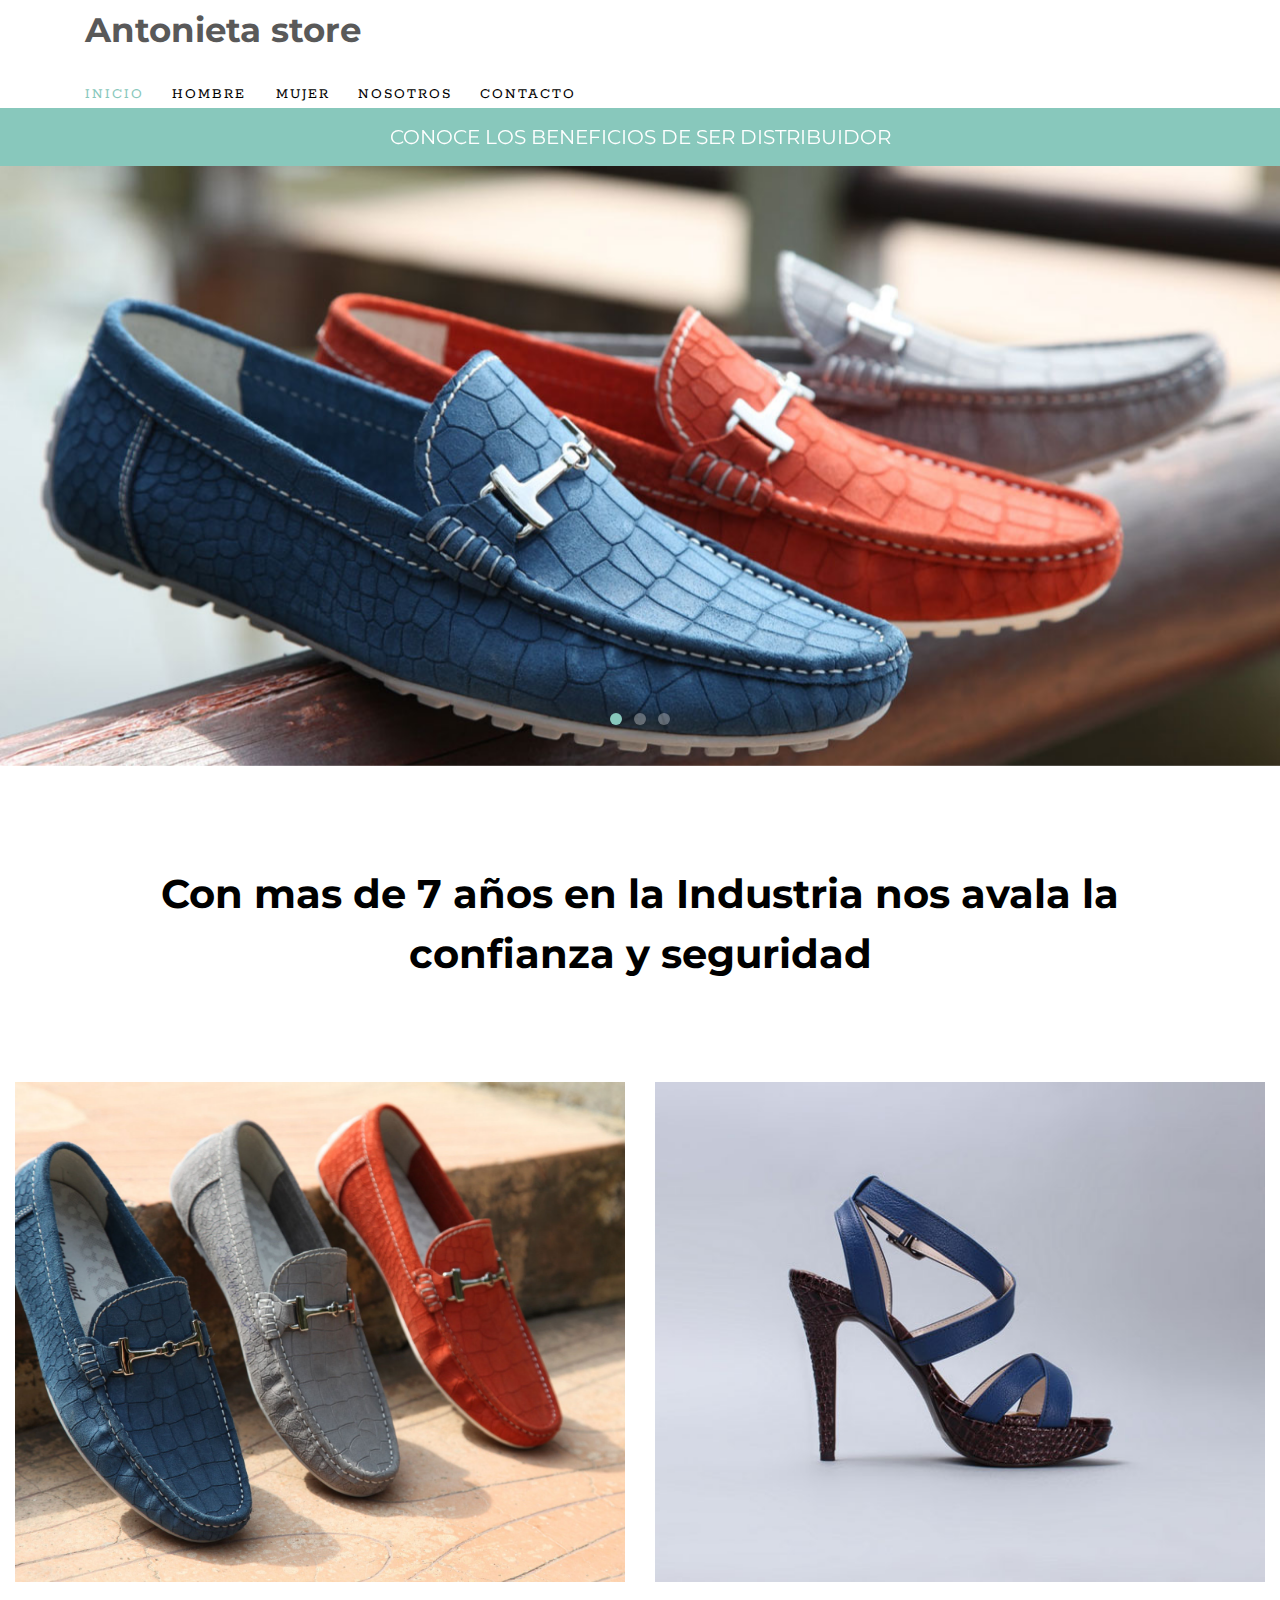
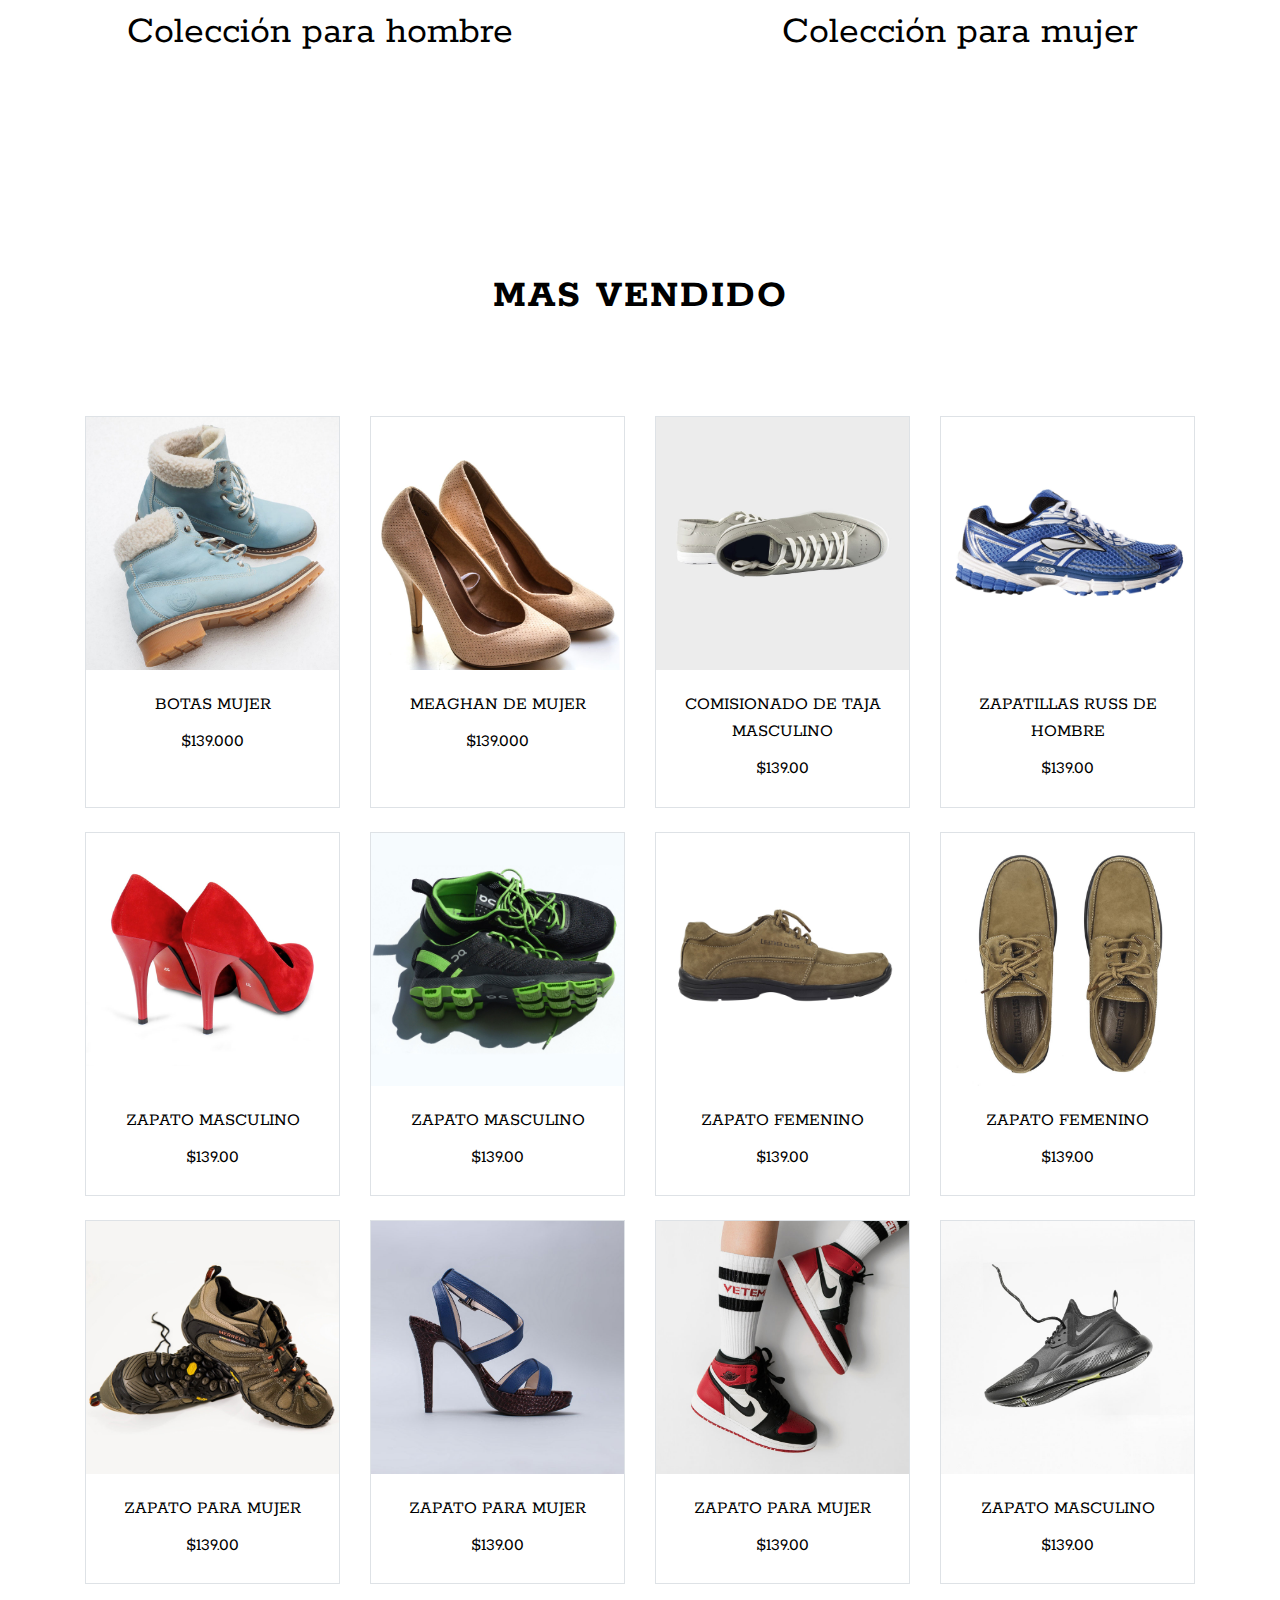
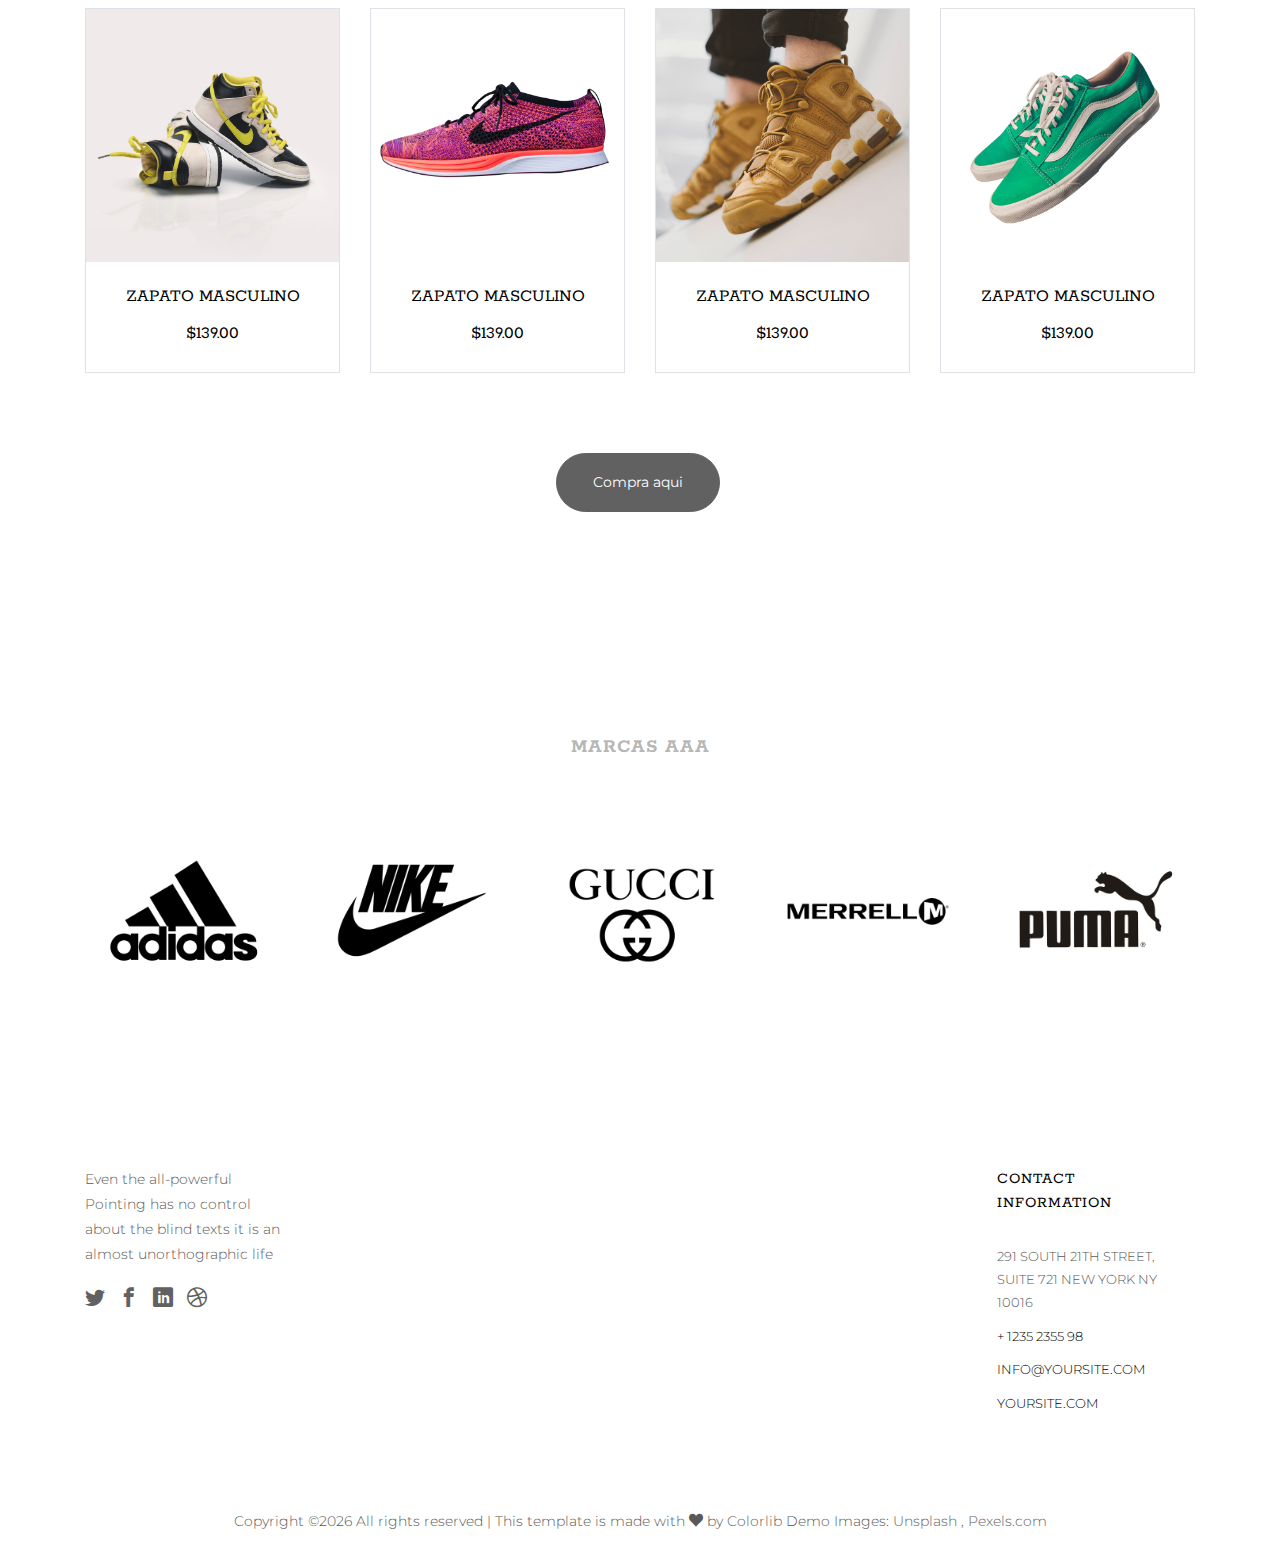
==== commit fb670e8e: "end copics" ====
--- a/index.html
+++ b/index.html
@@ -386,7 +386,7 @@
 			<div class="container">
 				<div class="row">
 					<div class="col-sm-8 offset-sm-2 text-center colorlib-heading colorlib-heading-sm">
-						<h2>Trusted Partners</h2>
+						<h2>Marcas AAA</h2>
 					</div>
 				</div>
 				<div class="row">
@@ -412,8 +412,8 @@
 		<footer id="colorlib-footer" role="contentinfo">
 			<div class="container">
 				<div class="row row-pb-md">
-<!-- 					<div class="col footer-col colorlib-widget">
-						<h4>About Footwear</h4>
+					<div class="col footer-col colorlib-widget">
+			
 						<p>Even the all-powerful Pointing has no control about the blind texts it is an almost unorthographic life</p>
 						<p>
 							<ul class="colorlib-social-icons">
@@ -423,7 +423,7 @@
 								<li><a href="#"><i class="icon-dribbble"></i></a></li>
 							</ul>
 						</p>
-					</div> -->
+					</div>
 					<div class="col footer-col colorlib-widget">
 <!-- 						<h4>Customer Care</h4>
 						<p>
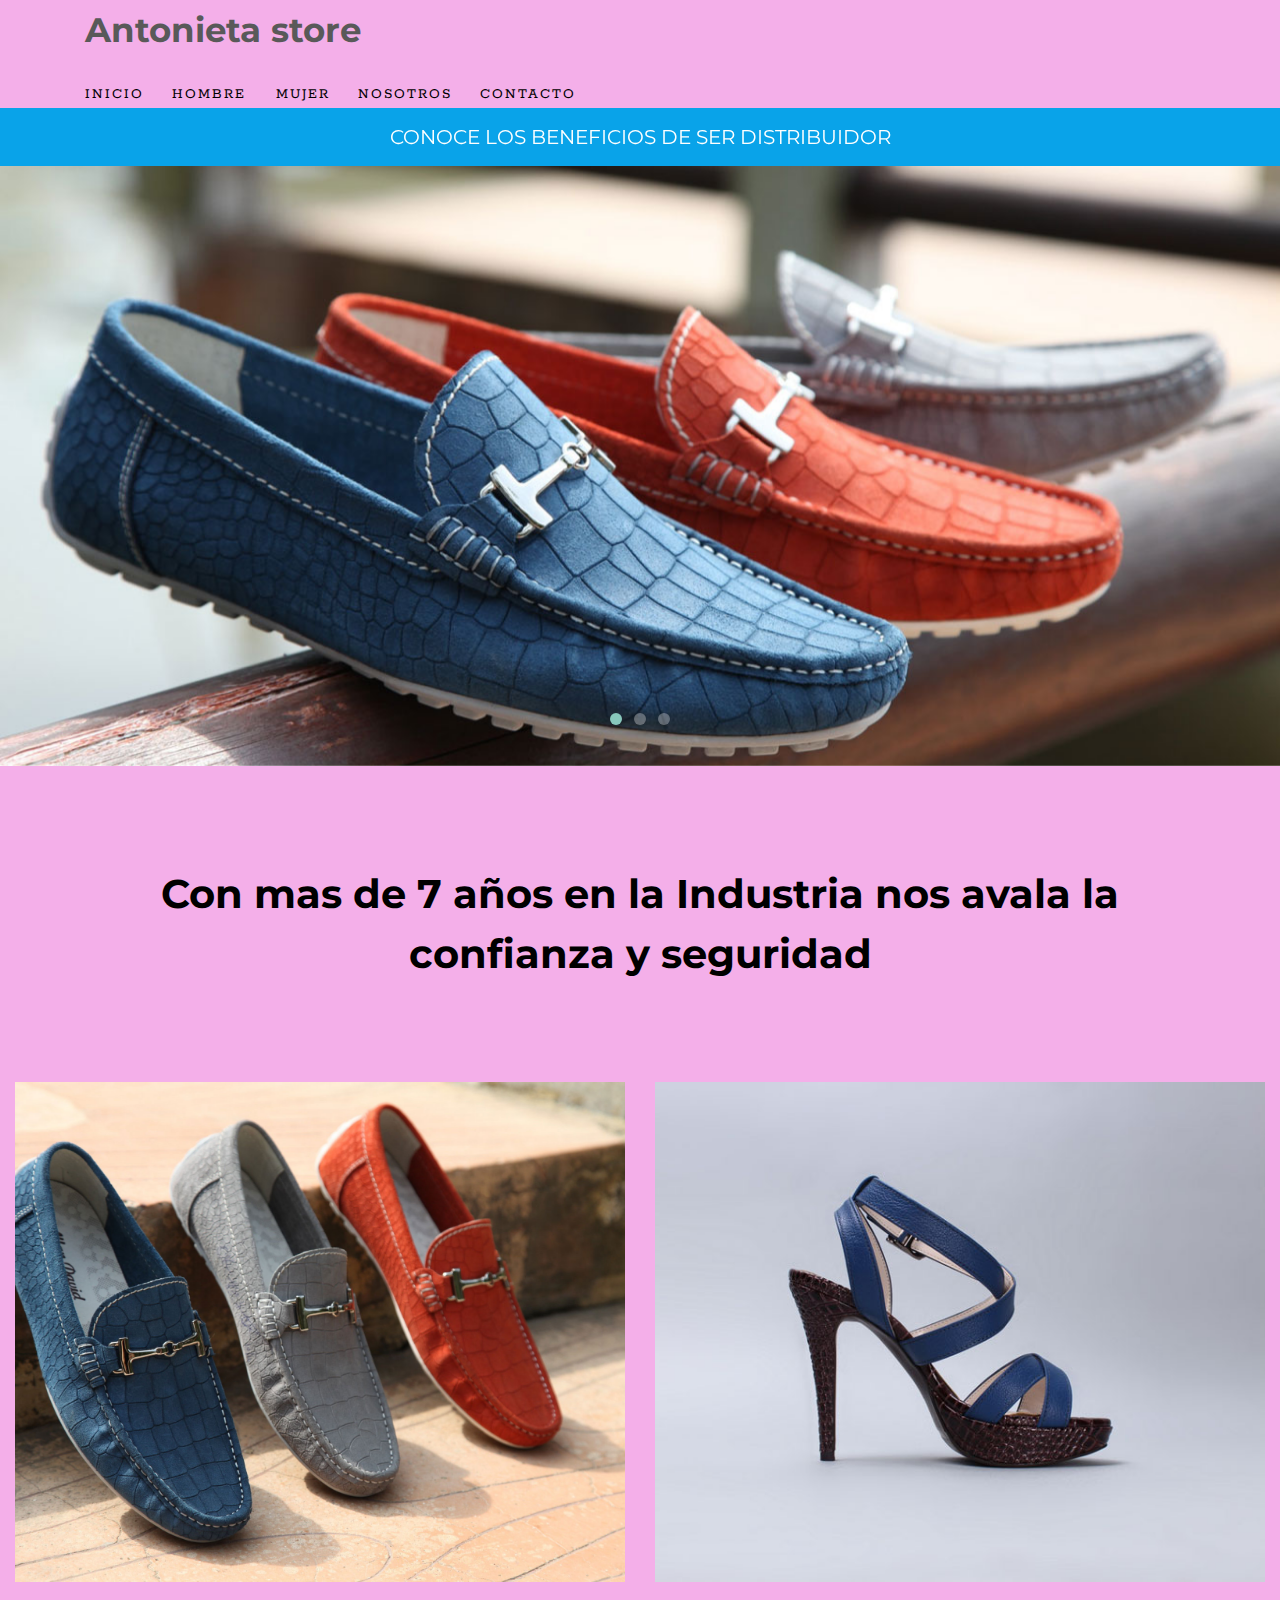
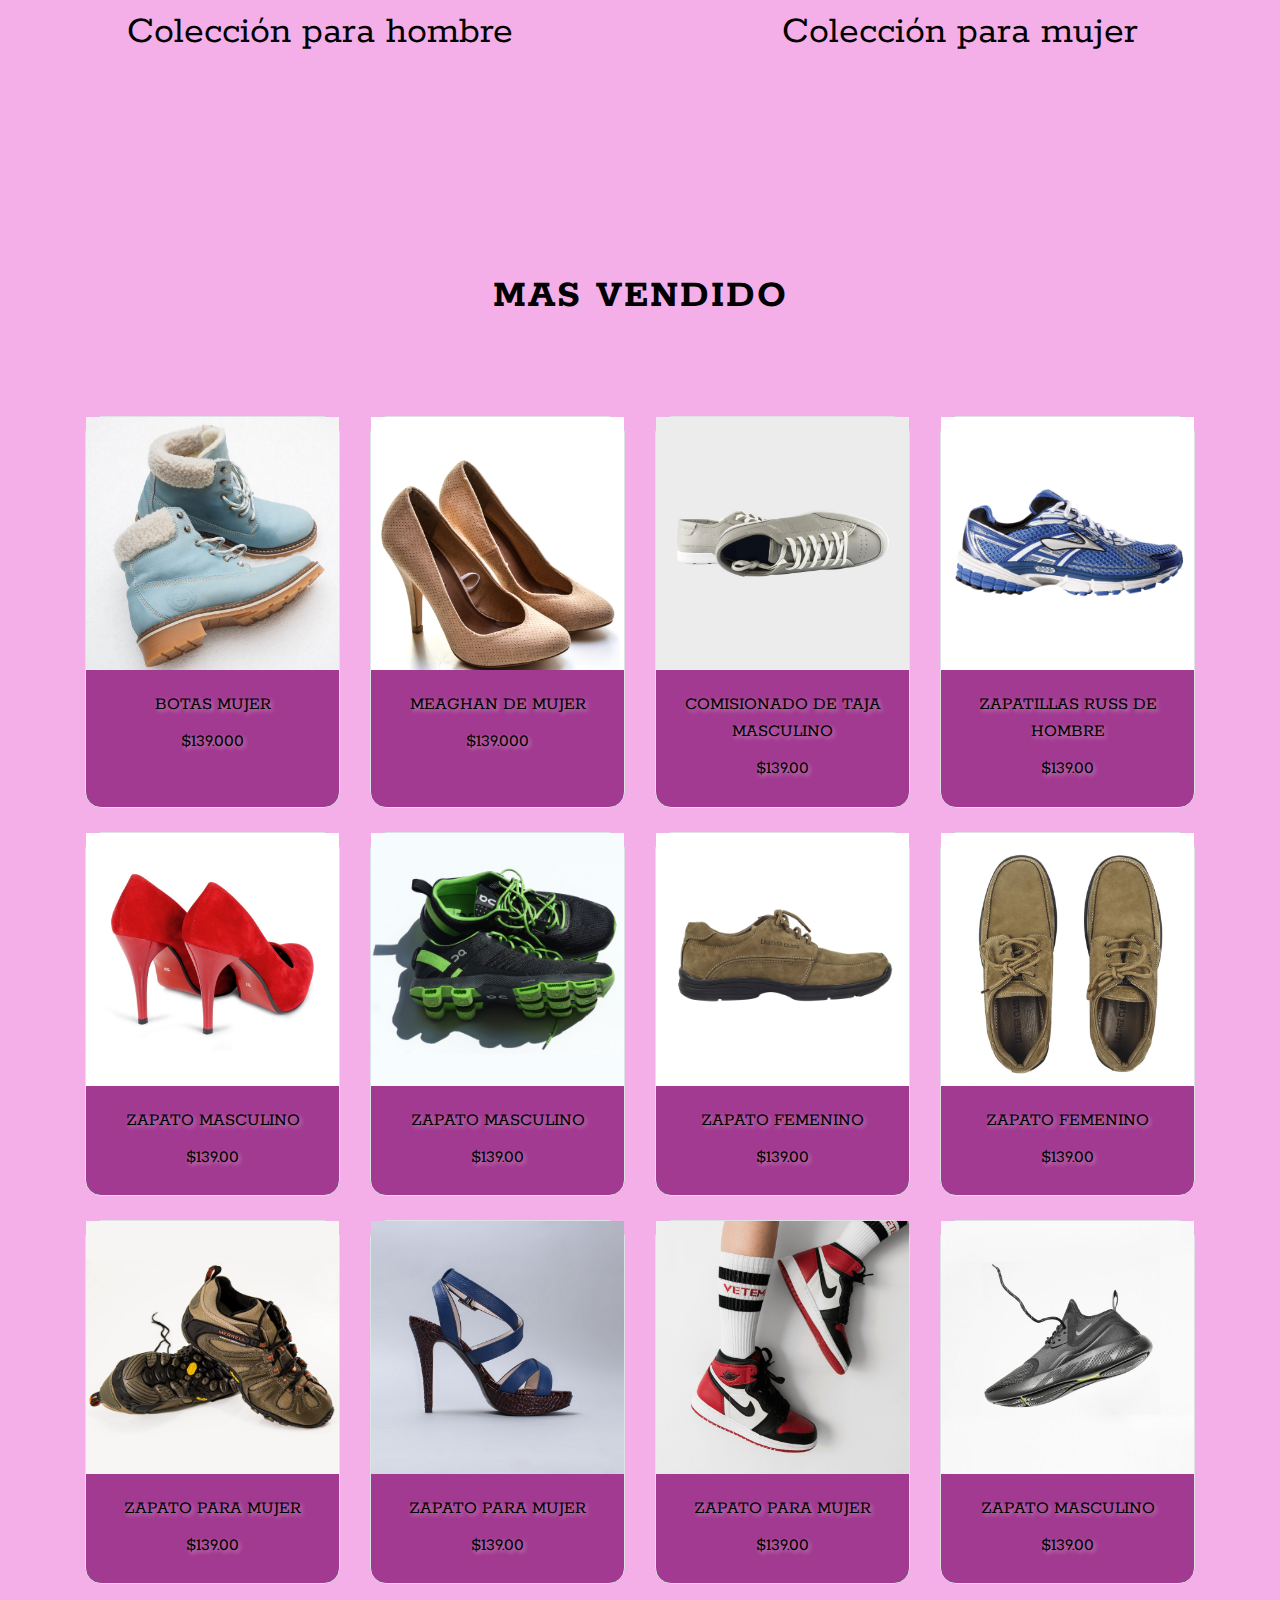
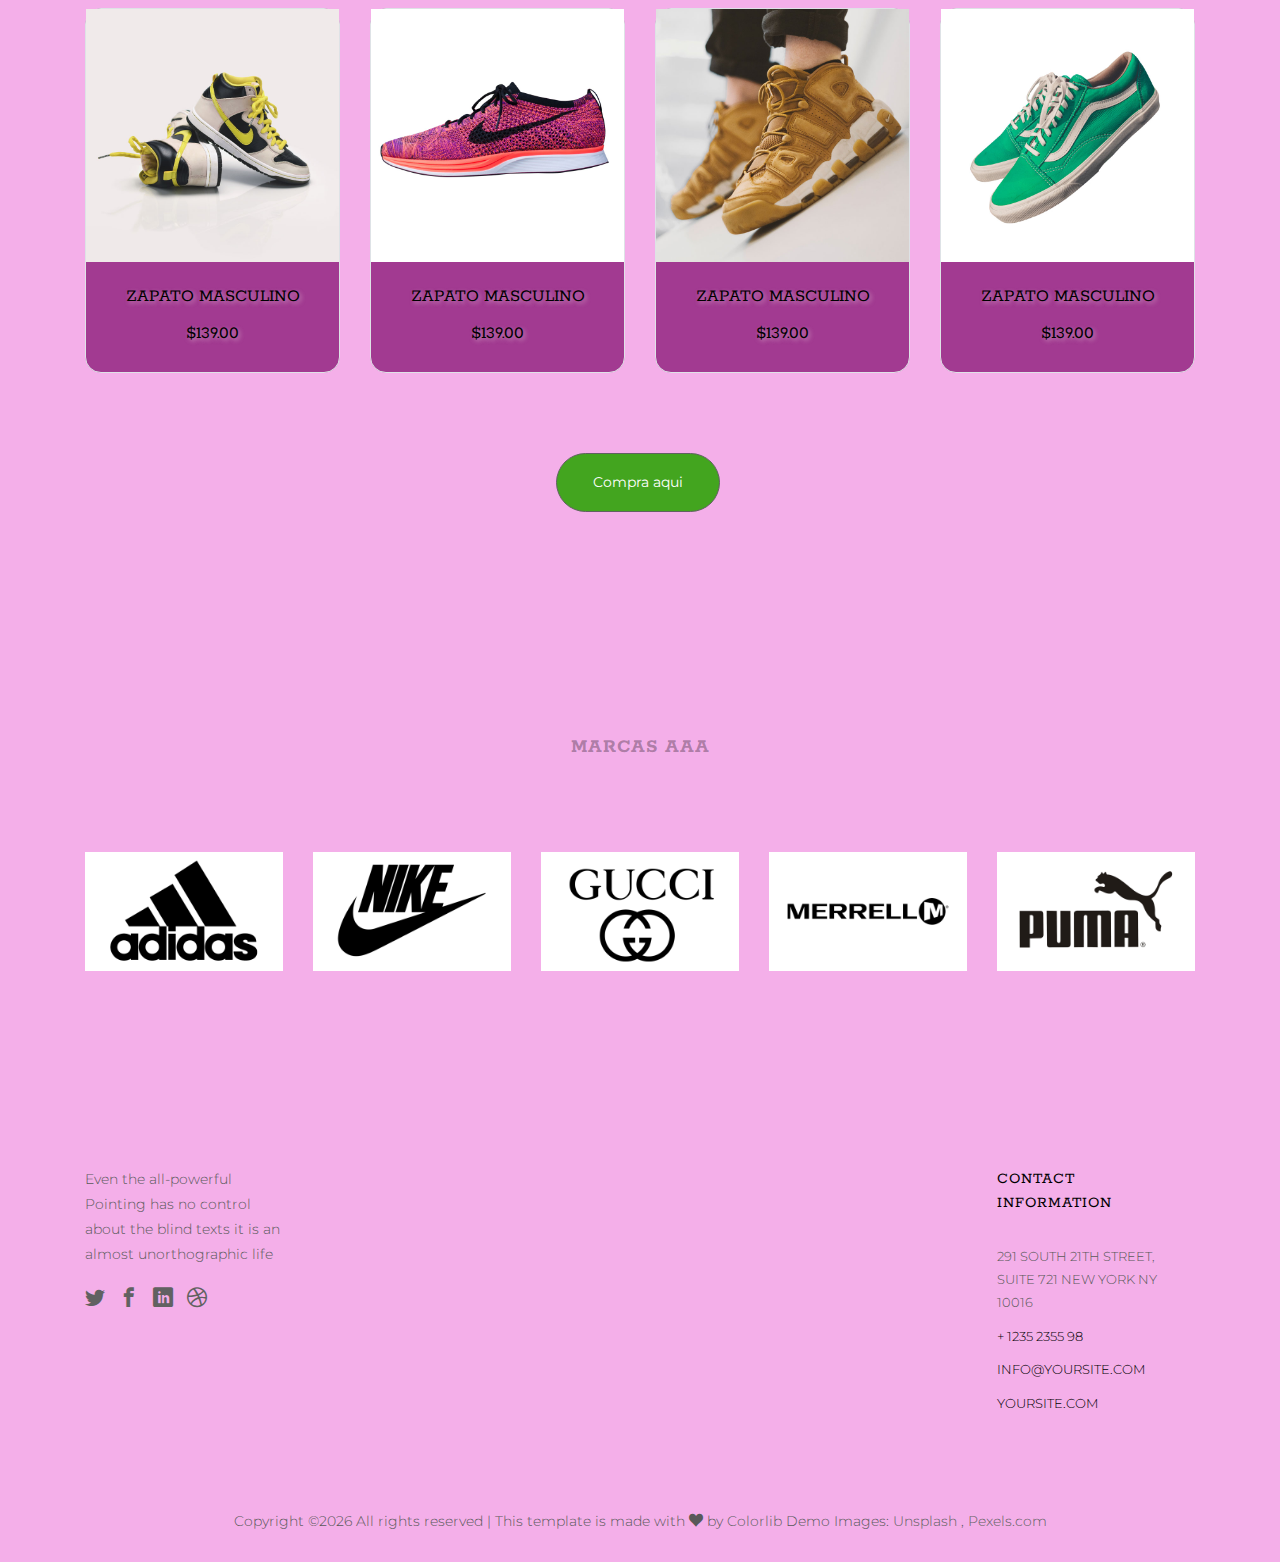
==== commit dac28ec7: "header" ====
--- a/index.html
+++ b/index.html
@@ -168,7 +168,7 @@
 				<div class="row">
 					<div class="col-sm-6 text-center">
 						<div class="featured">
-							<a href="#" class="featured-img" style="background-image: url(images/men.jpg);"></a>
+							<a href="men.html" class="featured-img" style="background-image: url(images/men.jpg);"></a>
 							<div class="desc">
 								<h2><a href="#">Colección para hombre</a></h2>
 							</div>
@@ -176,7 +176,7 @@
 					</div>
 					<div class="col-sm-6 text-center">
 						<div class="featured">
-							<a href="#" class="featured-img" style="background-image: url(images/women.jpg);"></a>
+							<a href="women.html" class="featured-img" style="background-image: url(images/women.jpg);"></a>
 							<div class="desc">
 								<h2><a href="#">Colección para mujer</a></h2>
 							</div>
--- a/css/style.css
+++ b/css/style.css
@@ -7288,7 +7288,7 @@
   font-size: 14px;
   line-height: 1.8;
   color: #595959;
-  background: #fff; }
+  background: #ed7adb99; }
 
 #page {
   position: relative;
@@ -7385,9 +7385,10 @@
     .colorlib-nav .top-menu .search-wrap .submit-search i {
       padding: 0; }
 
+
 .colorlib-nav .sale {
   padding: 14px 0;
-  background: #88c8bc; }
+  background: #09a3e9; }
   .colorlib-nav .sale h3 {
     margin-bottom: 0;
     font-family: "Montserrat", Arial, sans-serif;
@@ -7520,7 +7521,7 @@
         -moz-box-shadow: 0px 14px 20px -9px rgba(0, 0, 0, 0.75);
         box-shadow: 0px 14px 20px -9px rgba(0, 0, 0, 0.75); }
     .colorlib-nav ul li.active > a {
-      color: #88c8bc !important;
+      color: #010003 !important;
       position: relative; }
       .colorlib-nav ul li.active > a:after {
         opacity: 1;
@@ -7534,6 +7535,7 @@
   float: left;
   z-index: 0; }
   #colorlib-hero .btn {
+    background-color: #43a51f;
     font-size: 24px; }
     #colorlib-hero .btn.btn-primary {
       padding: 14px 30px !important; }
@@ -7587,7 +7589,9 @@
         #colorlib-hero .flexslider .slider-text > .slider-text-inner .desc {
           display: inline-block;
           position: relative;
-          z-index: 0; }
+          z-index: 0;
+          background-color: #00000087;
+          border-radius: 1em; }
         #colorlib-hero .flexslider .slider-text > .slider-text-inner h1, #colorlib-hero .flexslider .slider-text > .slider-text-inner h2 {
           margin: 0;
           padding: 0;
@@ -7707,6 +7711,8 @@
 
 .product-entry {
   display: block;
+  background-color: #a23a91;
+  border-radius: 1rem;
   height: 100% !important; }
   .product-entry .prod-img {
     display: block; }
@@ -7716,8 +7722,10 @@
       text-transform: uppercase;
       font-size: 18px; }
       .product-entry .desc h2 a {
+        text-shadow: 2px 2px 4px rgba(245, 234, 234, 0.5);
         color: #000; }
     .product-entry .desc span.price {
+      text-shadow: 2px 2px 4px rgba(245, 234, 234, 0.5);
       display: block;
       font-family: "Rokkitt", Georgia, serif;
       font-size: 18px;
@@ -8721,7 +8729,7 @@
     outline: none !important; }
 
 .btn-primary {
-  background: #616161;
+  background: #43a51f;
   color: #fff;
   border: 1px solid #616161; }
   .btn-primary:hover, .btn-primary:focus, .btn-primary:active {
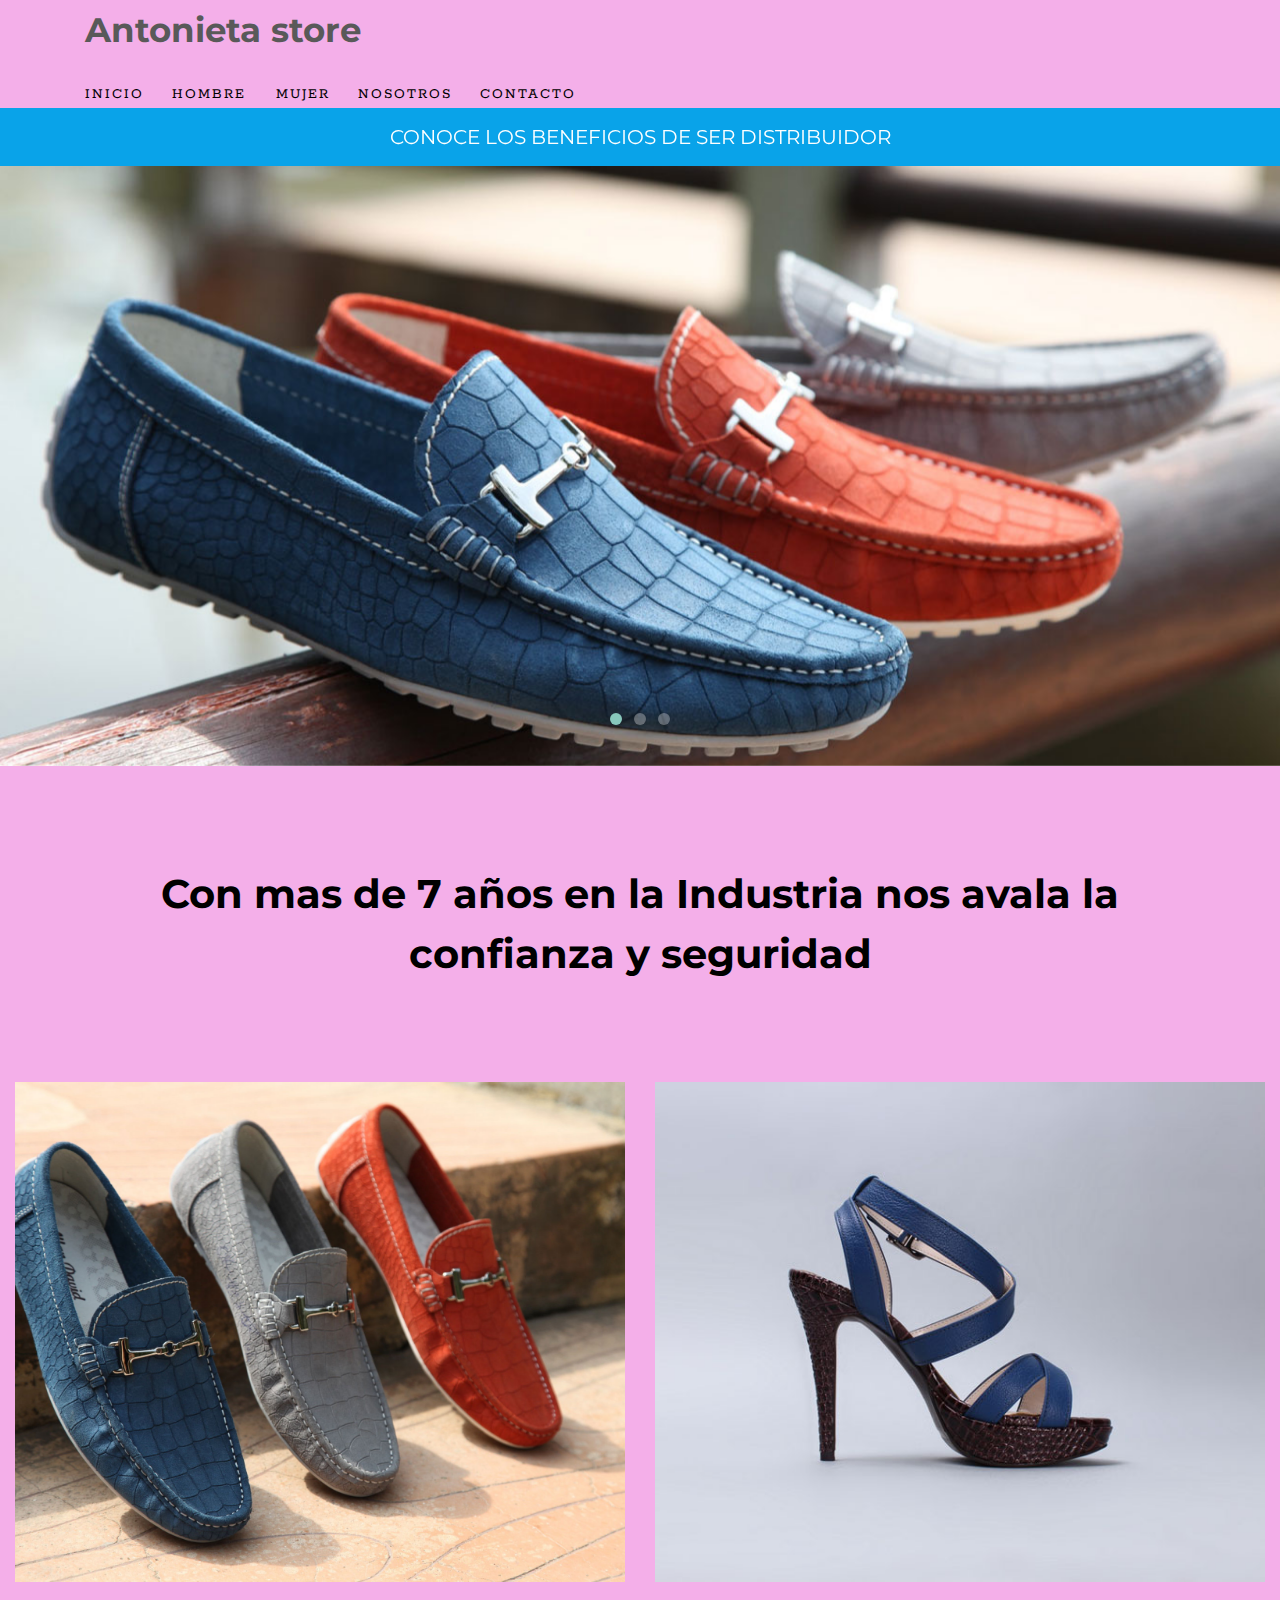
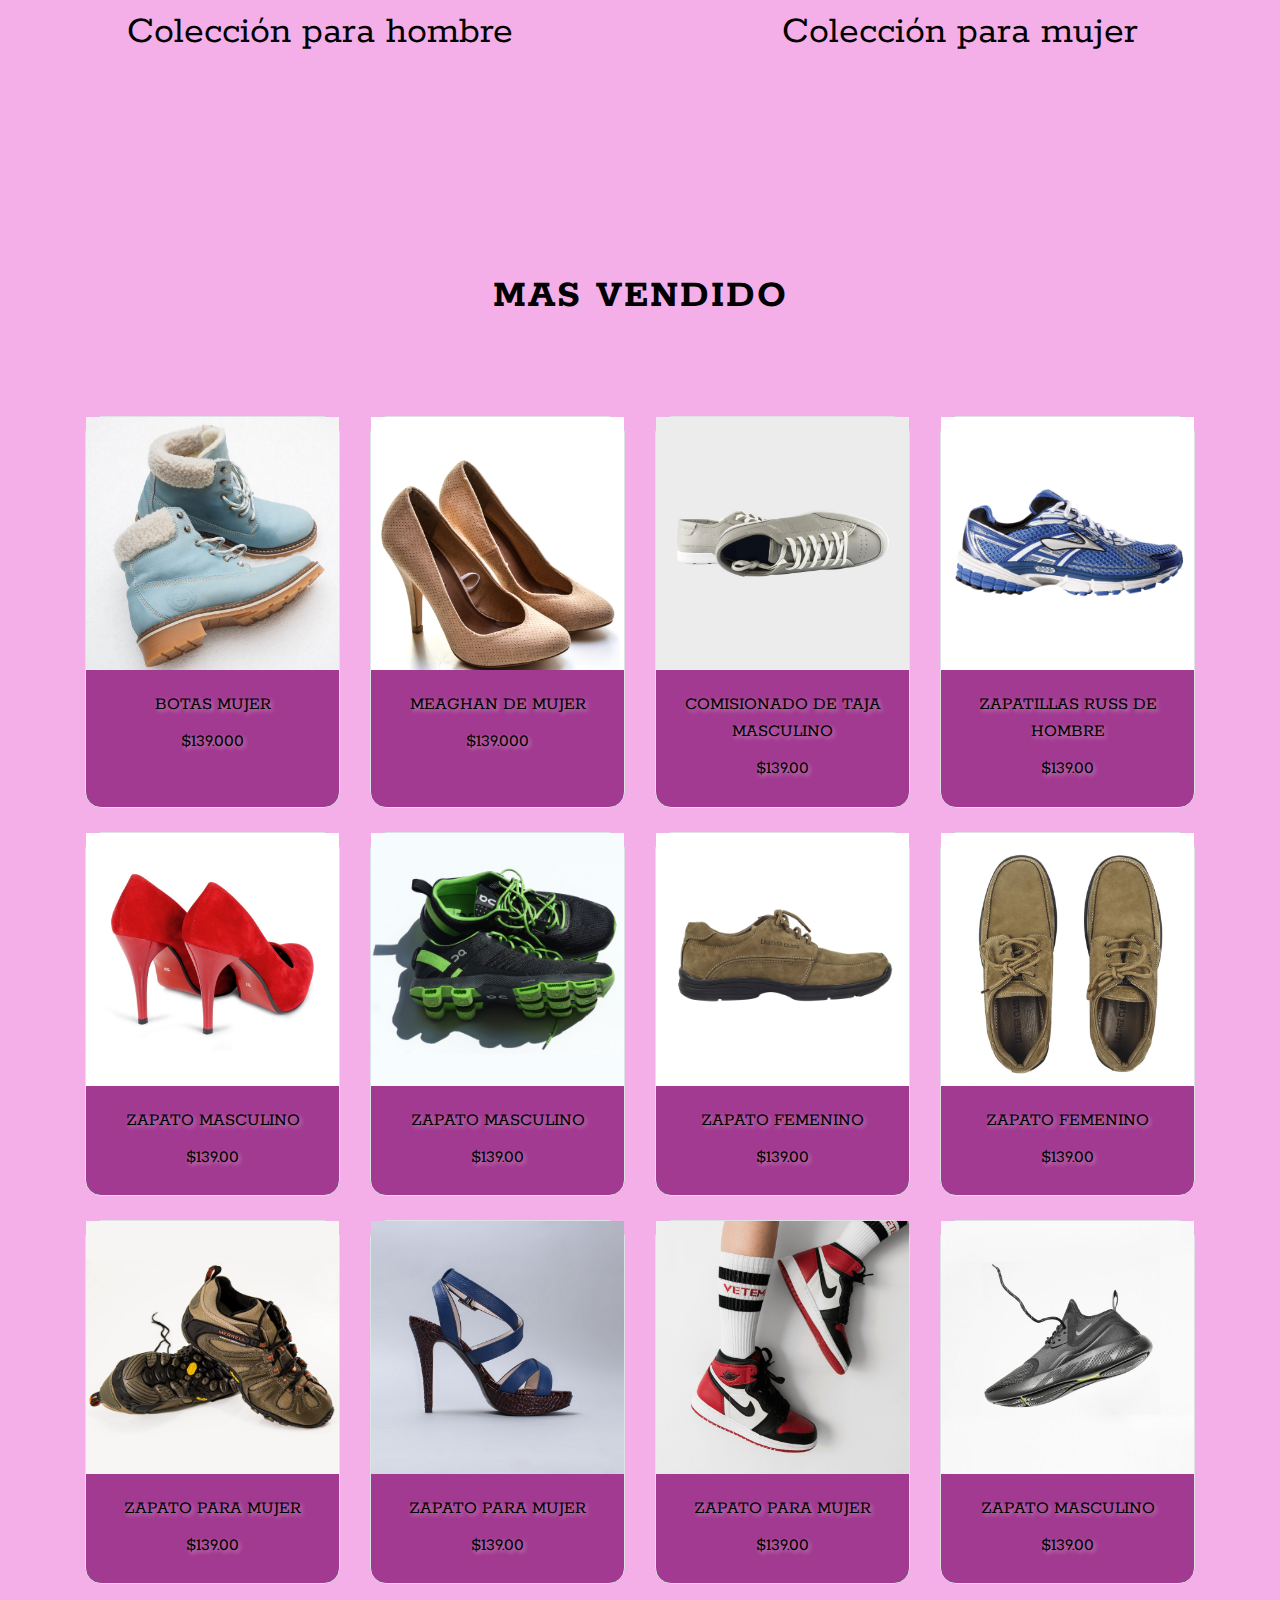
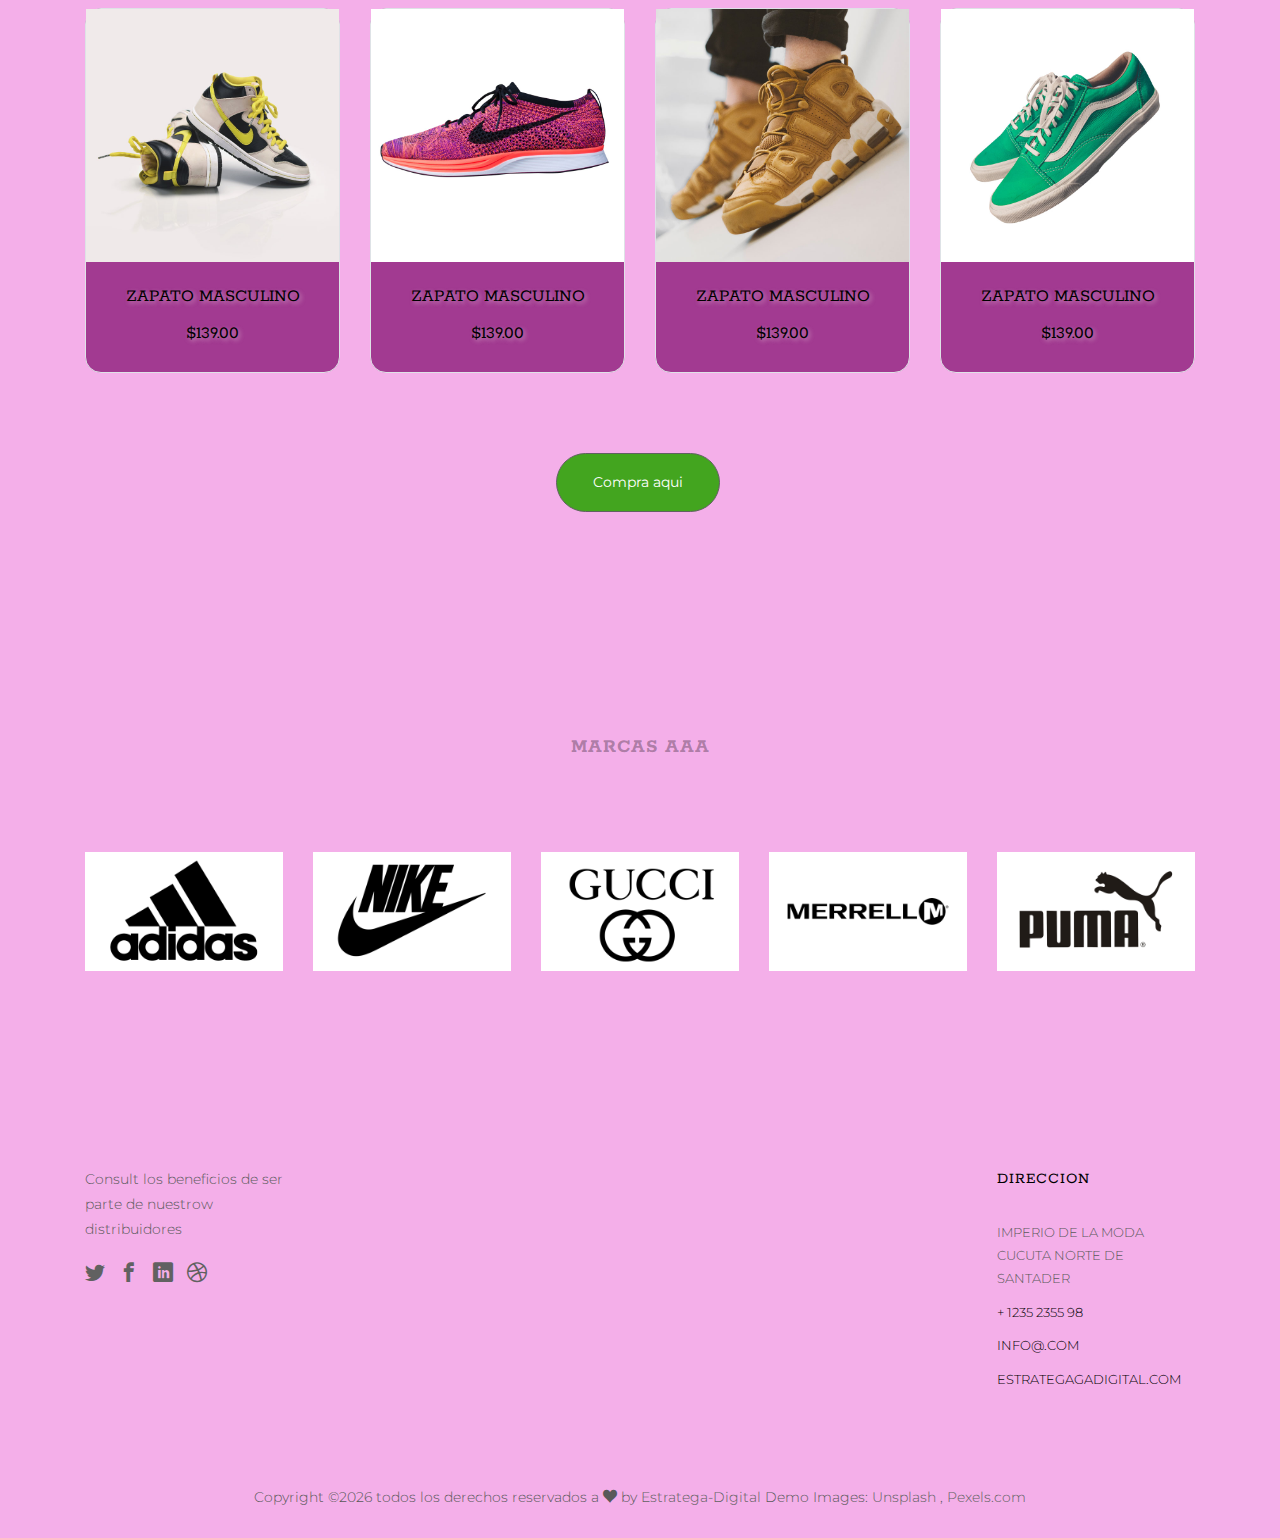
==== commit 435b5b68: "first commit~" ====
--- a/index.html
+++ b/index.html
@@ -4,6 +4,7 @@
 	<title>Antonieta store</title>
    <meta charset="utf-8">
    <meta name="viewport" content="width=device-width, initial-scale=1, shrink-to-fit=no">
+		<meta name="description" content="Somos Una Tienda de calzado con mas de 7 años de trayectoria  consulta nuestros Precios y modelos">
 
 	<link href="https://fonts.googleapis.com/css?family=Montserrat:300,400,500,600,700" rel="stylesheet">
 	<link href="https://fonts.googleapis.com/css?family=Rokkitt:100,300,400,700" rel="stylesheet">
@@ -414,7 +415,7 @@
 				<div class="row row-pb-md">
 					<div class="col footer-col colorlib-widget">
 			
-						<p>Even the all-powerful Pointing has no control about the blind texts it is an almost unorthographic life</p>
+						<p>Consult los beneficios de ser parte de nuestrow distribuidores</p>
 						<p>
 							<ul class="colorlib-social-icons">
 								<li><a href="#"><i class="icon-twitter"></i></a></li>
@@ -461,12 +462,12 @@
 					</div>
 
 					<div class="col footer-col">
-						<h4>Contact Information</h4>
+						<h4>Direccion </h4>
 						<ul class="colorlib-footer-links">
-							<li>291 South 21th Street, <br> Suite 721 New York NY 10016</li>
+							<li>Imperio de la moda  <br> Cucuta Norte de santader</li>
 							<li><a href="tel://1234567920">+ 1235 2355 98</a></li>
-							<li><a href="mailto:info@yoursite.com">info@yoursite.com</a></li>
-							<li><a href="#">yoursite.com</a></li>
+							<li><a href="mailto:info@yoursite.com">info@.com</a></li>
+							<li><a href="https://estrategadigital.github.io/">estrategagadigital.com</a></li>
 						</ul>
 					</div>
 				</div>
@@ -476,7 +477,7 @@
 					<div class="col-sm-12 text-center">
 						<p>
 							<span><!-- Link back to Colorlib can't be removed. Template is licensed under CC BY 3.0. -->
-Copyright &copy;<script>document.write(new Date().getFullYear());</script> All rights reserved | This template is made with <i class="icon-heart" aria-hidden="true"></i> by <a href="https://colorlib.com" target="_blank">Colorlib</a>
+Copyright &copy;<script>document.write(new Date().getFullYear());</script> todos los derechos reservados a  <i class="icon-heart" aria-hidden="true"></i> by <a href="https://estrategadigital.github.io/" target="_blank">Estratega-Digital</a>
 <!-- Link back to Colorlib can't be removed. Template is licensed under CC BY 3.0. --></span> 
 							<span class="block">Demo Images: <a href="http://unsplash.co/" target="_blank">Unsplash</a> , <a href="http://pexels.com/" target="_blank">Pexels.com</a></span>
 						</p>
